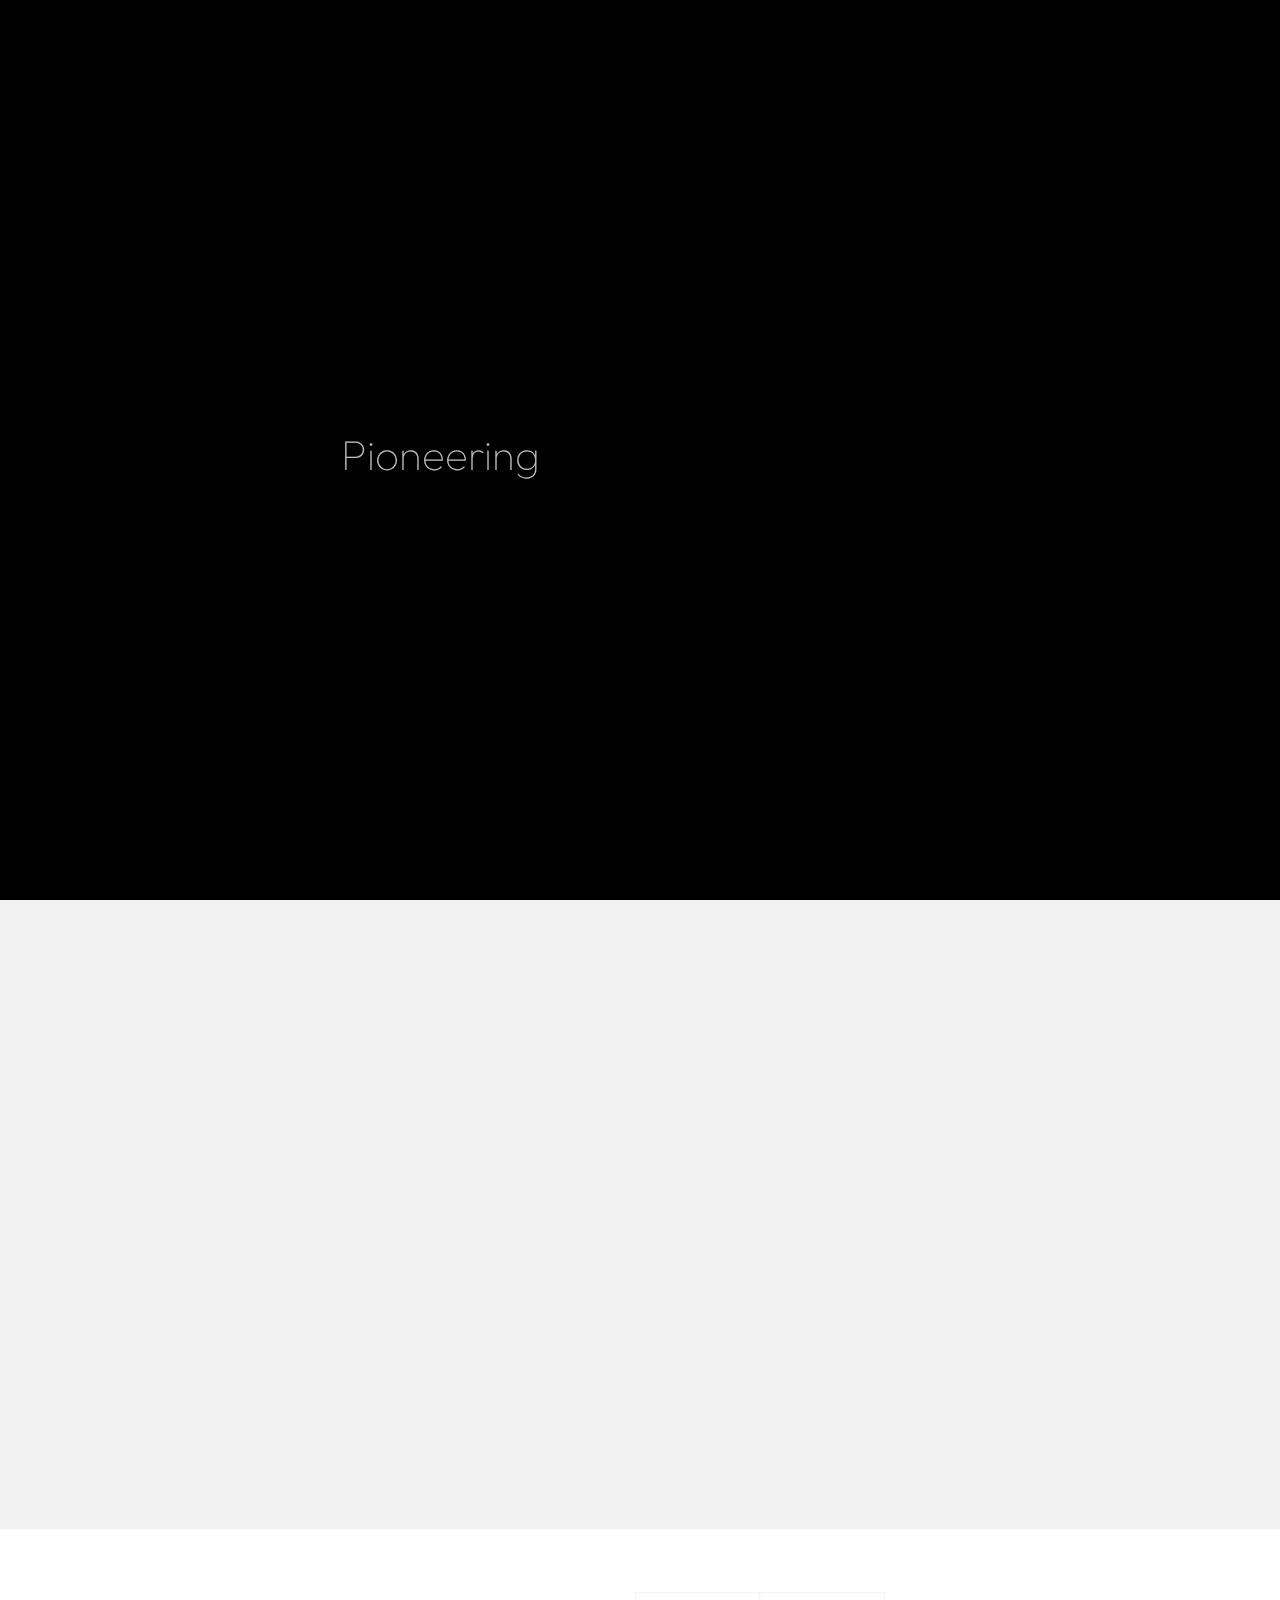
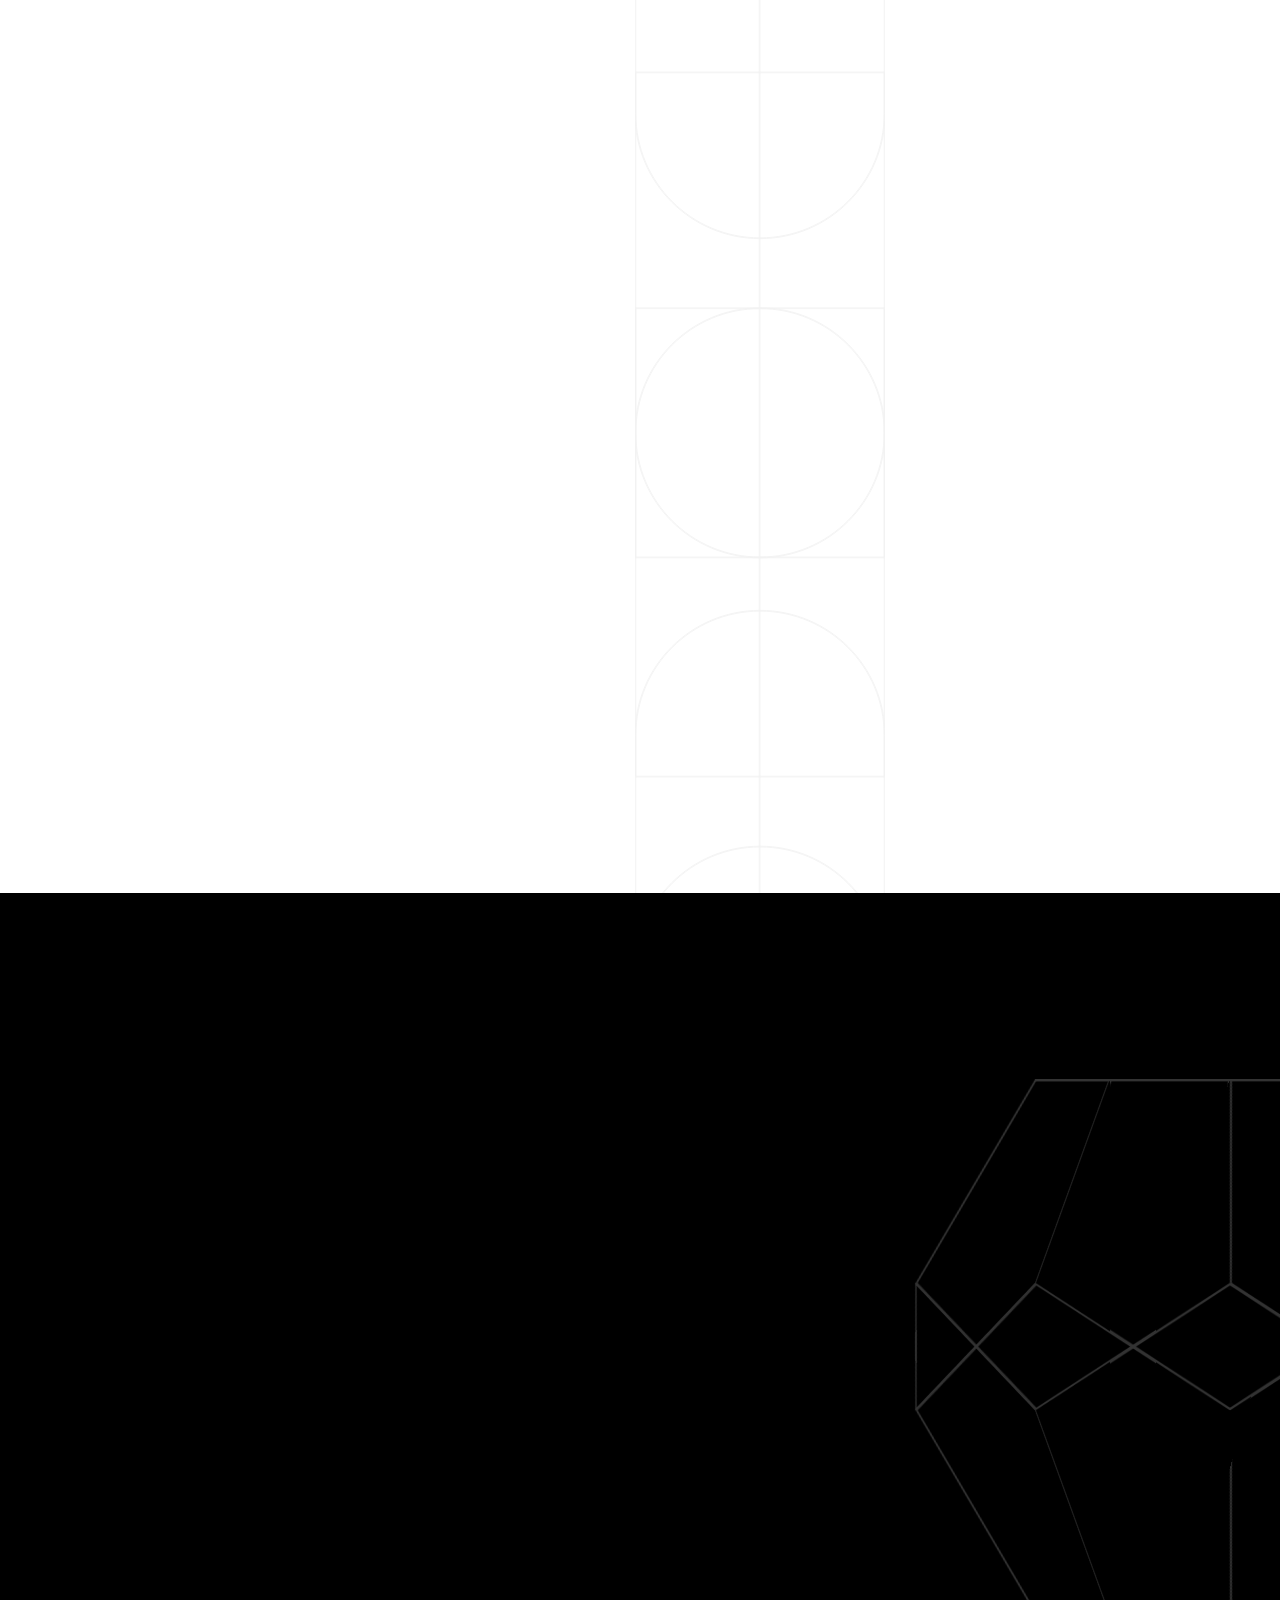
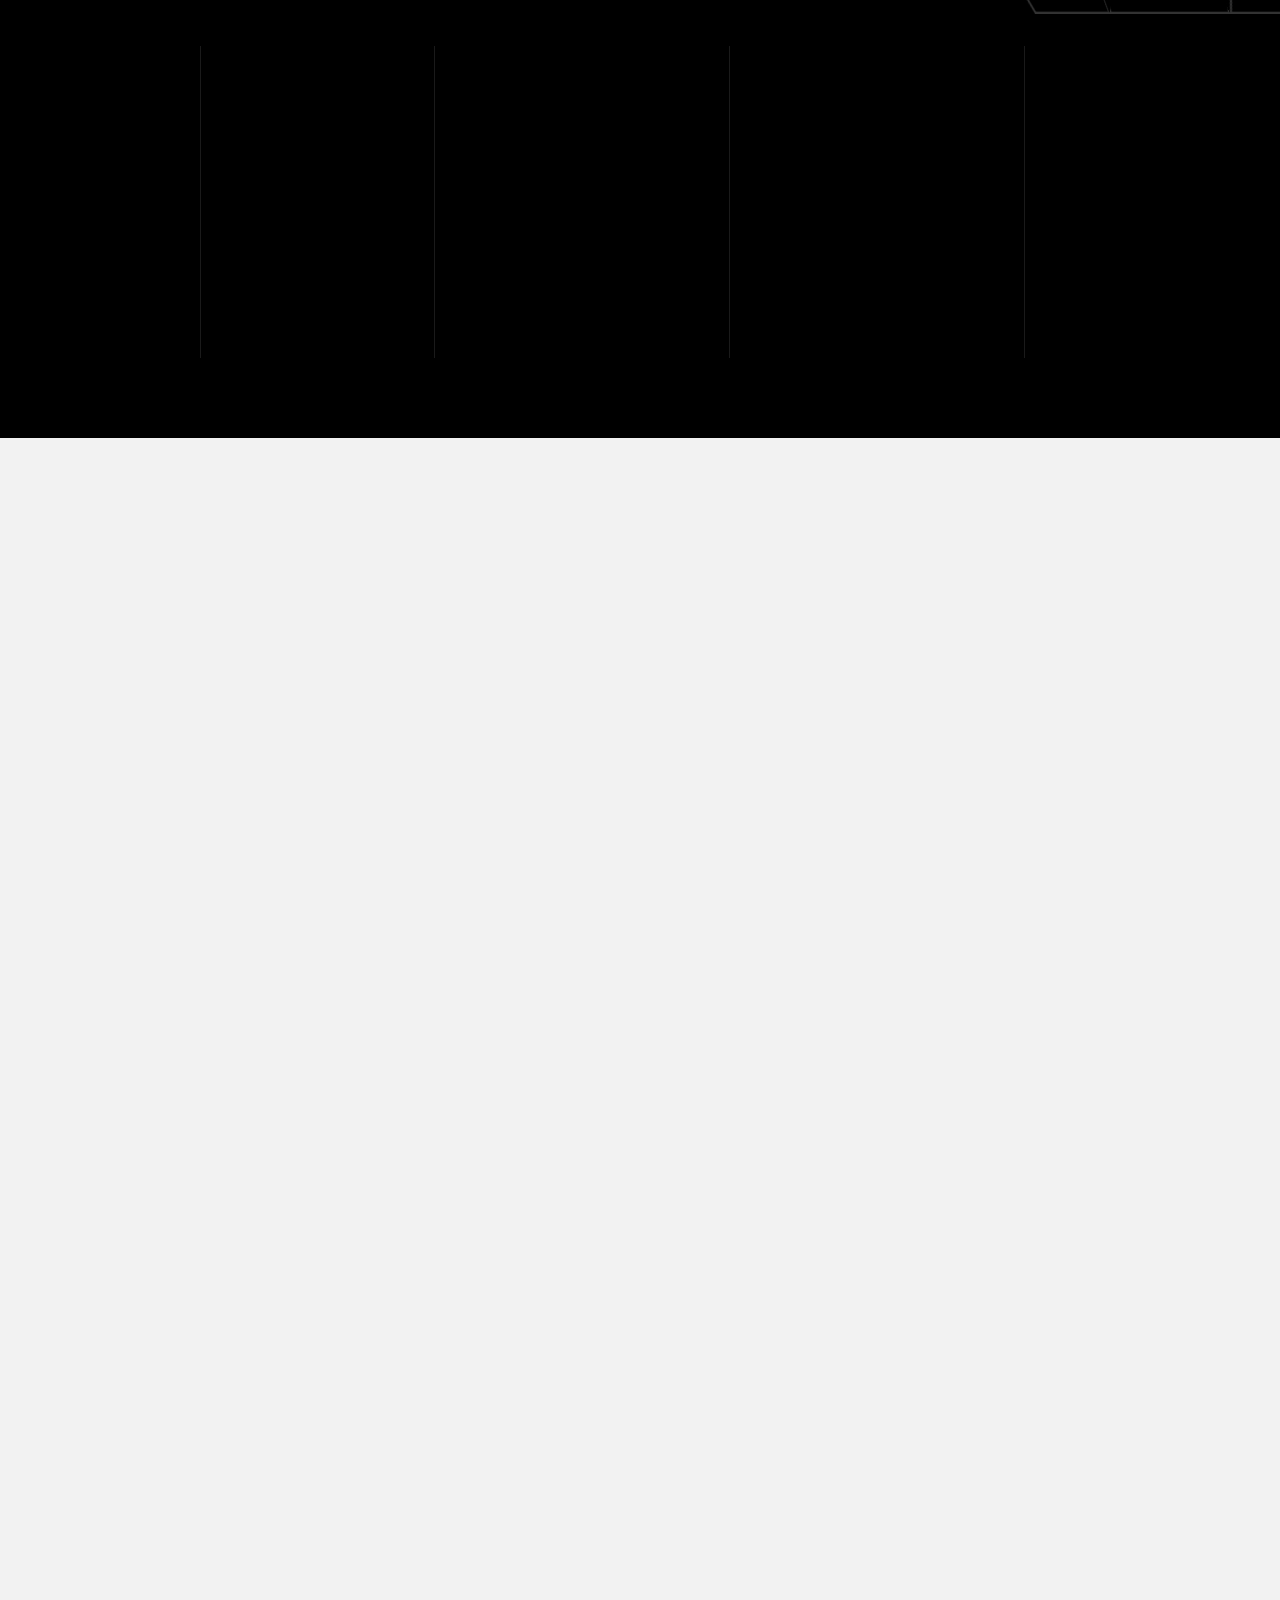
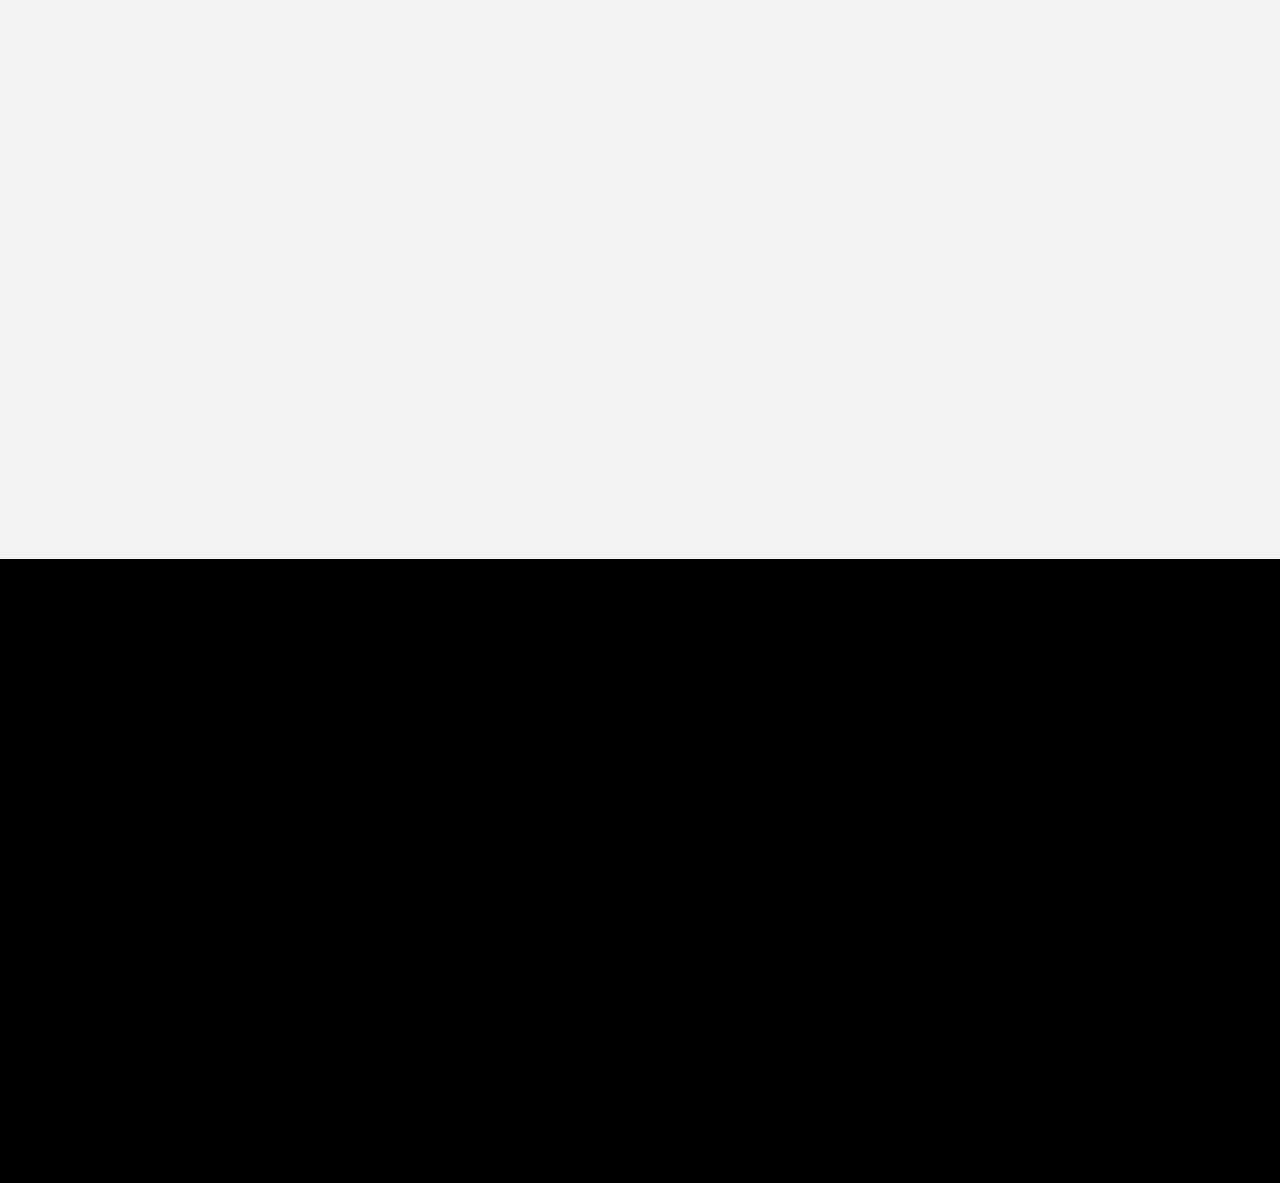
==== Raina-portfolio/index.html @ b8d80df7 "first" ====
<!DOCTYPE html>
<html lang="zxx">

<head>

    <meta charset="UTF-8">
    <meta name="viewport" content="width=device-width, initial-scale=1.0">
    <meta http-equiv="X-UA-Compatible" content="ie=edge">

    <!-- bootstrap grid css -->
    <link rel="stylesheet" href="css/plugins/bootstrap-grid.css">
    <!-- font awesome css -->
    <link rel="stylesheet" href="https://cdnjs.cloudflare.com/ajax/libs/font-awesome/6.5.1/css/all.min.css" integrity="sha512-DTOQO9RWCH3ppGqcWaEA1BIZOC6xxalwEsw9c2QQeAIftl+Vegovlnee1c9QX4TctnWMn13TZye+giMm8e2LwA==" crossorigin="anonymous" referrerpolicy="no-referrer" />
    <!-- swiper css -->
    <link rel="stylesheet" href="css/plugins/swiper.min.css">
    <!-- fancybox css -->
    <link rel="stylesheet" href="css/plugins/fancybox.min.css">
    <!-- ashley scss -->
    <link rel="stylesheet" href="css/style.css">
    <!-- page name -->
    <title>Raina D'Souza</title>

</head>

<body>

    <!-- wrapper -->
    <div class="mil-wrapper" id="top">

        <!-- cursor -->
        <!-- <div class="mil-ball">
            <span class="mil-icon-1">
                <svg viewBox="0 0 128 128">
                    <path d="M106.1,41.9c-1.2-1.2-3.1-1.2-4.2,0c-1.2,1.2-1.2,3.1,0,4.2L116.8,61H11.2l14.9-14.9c1.2-1.2,1.2-3.1,0-4.2	c-1.2-1.2-3.1-1.2-4.2,0l-20,20c-1.2,1.2-1.2,3.1,0,4.2l20,20c0.6,0.6,1.4,0.9,2.1,0.9s1.5-0.3,2.1-0.9c1.2-1.2,1.2-3.1,0-4.2	L11.2,67h105.5l-14.9,14.9c-1.2,1.2-1.2,3.1,0,4.2c0.6,0.6,1.4,0.9,2.1,0.9s1.5-0.3,2.1-0.9l20-20c1.2-1.2,1.2-3.1,0-4.2L106.1,41.9	z" />
                </svg>
            </span>
            <div class="mil-more-text">More</div>
            <div class="mil-choose-text">Сhoose</div>
        </div> -->
        <!-- cursor end -->

        <!-- preloader -->
        <div class="mil-preloader">
            <div class="mil-preloader-animation">
                <div class="mil-pos-abs mil-animation-1">
                    <p class="mil-h3 mil-muted mil-thin">Pioneering</p>
                    <p class="mil-h3 mil-muted">Creative</p>
                    <p class="mil-h3 mil-muted mil-thin">Excellence</p>
                </div>
                <div class="mil-pos-abs mil-animation-2">
                    <div class="mil-reveal-frame">
                        <p class="mil-reveal-box"></p>
                        <p class="mil-h3 mil-muted mil-thin">Raina D'Souza.</p>
                    </div>
                </div>
            </div>
        </div>
        <!-- preloader end -->

        <!-- scrollbar progress -->
        <div class="mil-progress-track">
            <div class="mil-progress"></div>
        </div>
        <!-- scrollbar progress end -->

        <!-- menu -->
        <div class="mil-menu-frame">
            <!-- frame clone -->
            <div class="mil-frame-top">
                <!-- <a href="#" class="mil-logo">RD.</a>
                <div class="mil-menu-btn">
                    <span></span>
                </div>
            </div> -->
            <!-- frame clone end -->
            <div class="container">
                <div class="mil-menu-content">
                    <div class="row">
                        <div class="col-xl-5">

                            

                        </div>
                        <div class="col-xl-7">

                            <div class="mil-menu-right-frame">
                                <div class="mil-animation-in">
                                    <div class="mil-animation-frame">
                                        <div class="mil-animation mil-position-1 mil-scale" data-value-1="2" data-value-2="2"></div>
                                    </div>
                                </div>
                                <nav class="mil-main-menu" id="swupMenu">
                                    <ul>
                                        <li class="mil-has-children">
                                            <a href="index.html">Homepage</a>
                                            <!-- <ul>
                                                <li><a href="/">Landing page</a></li>
                                                <li><a href="home-2.html">Personal</a></li>
                                                <li><a href="#">Portfolio slider</a></li>
                                            </ul> -->
                                        </li>
                                        <li class="mil-has-children">
                                            <a href="contact.html">Contact</a>
                                        </li>
                                        <li class="mil-has-children">
                                            <a href="portfolio-1.html">Corporate</a>
                                            
                                        </li>
                                        <li class="mil-has-children">
                                            <a href="portfolio-2.html">Celebrations</a>
                                            
                                        </li>
                                      
                                      
                                    </ul>
                                </nav>
                                <!-- <div class="mil-menu-right">
                                    <div class="row">
                                        <div class="col-lg-8 mil-mb-60">

                                            <h6 class="mil-muted mil-mb-30">Projects</h6>

                                            <ul class="mil-menu-list">
                                                <li><a href="#" class="mil-light-soft">Interior design studio</a></li>
                                                <li><a href="#" class="mil-light-soft">Home Security Camera</a></li>
                                                <li><a href="#" class="mil-light-soft">Kemia Honest Skincare</a></li>
                                                <li><a href="#" class="mil-light-soft">Cascade of Lava</a></li>
                                                <li><a href="#" class="mil-light-soft">Air Pro by Molekule</a></li>
                                                <li><a href="#" class="mil-light-soft">Tony's Chocolonely</a></li>
                                            </ul>

                                        </div>
                                        <div class="col-lg-4 mil-mb-60">

                                            <h6 class="mil-muted mil-mb-30">Useful links</h6>

                                            <ul class="mil-menu-list">
                                                <li><a href="#" class="mil-light-soft">Privacy Policy</a></li>
                                                <li><a href="#" class="mil-light-soft">Terms and conditions</a></li>
                                                <li><a href="#" class="mil-light-soft">Cookie Policy</a></li>
                                                <li><a href="#" class="mil-light-soft">Careers</a></li>
                                            </ul>

                                        </div>
                                    </div> -->
                                    <div class="mil-divider mil-mb-60"></div>
                                    <div class="row justify-content-between">

                                        <!-- <div class="col-lg-4 mil-mb-60">

                                            <h6 class="mil-muted mil-mb-30">Canada</h6>

                                            <p class="mil-light-soft mil-up">71 South Los Carneros Road, California <span class="mil-no-wrap">+51 174 705 812</span></p>

                                        </div>
                                        <div class="col-lg-4 mil-mb-60">

                                            <h6 class="mil-muted mil-mb-30">Germany</h6>

                                            <p class="mil-light-soft">Leehove 40, 2678 MC De Lier, Netherlands <span class="mil-no-wrap">+31 174 705 811</span></p>

                                        </div> -->
                                    </div>
                                </div>
                            </div>

                        </div>
                    </div>
                </div>
            </div>
        </div>
        <!-- menu -->

        <!-- curtain -->
        <div class="mil-curtain"></div>
        <!-- curtain end -->

        <!-- frame -->
        <div class="mil-frame">
            <div class="mil-frame-top">
                <a href="/" class="mil-logo">RD.</a>
                <div class="mil-menu-btn">
                    <span></span>
                </div>
            </div>
            <div class="mil-frame-bottom">
                <div class="mil-current-page"></div>
                <div class="mil-back-to-top">
                    <a href="#top" class="mil-link mil-dark mil-arrow-place">
                        <span>Back to top</span>
                    </a>
                </div>
            </div>
        </div>
        <!-- frame end -->

        <!-- content -->
        <div class="mil-content">
            <div id="swupMain" class="mil-main-transition">

                <!-- banner -->
                <section class="mil-banner-personal">

                    <div class="mil-animation-frame">
                        <div class="mil-animation mil-position-4 mil-dark mil-scale" data-value-1="7" data-value-2="1.4" style="right: 25%"></div>
                    </div>

                    <div class="container">
                        <div class="mil-banner-content mil-up">

                            <div class="row align-items-center">
                                <div class="col-lg-6">
                                    <div class="mil-personal-text">
                                        <p class="mil-mb-60">Hello! My name is</p>
                                        <h1 class="mil-mb-60">Raina<br>D'Souza</h1>
                                        <div class="row justify-content-center">
                                            <div class="col-lg-8">

                                                <span class="mil-suptitle mil-suptitle-dark mil-mb-60">Lights, Camera, Connection: <br>Unveiling Stories with Style.</span>  

                                            </div>
                                        </div>
                                    </div>
                                </div>
                                <div class="col-lg-6">
                                    <div class="mil-portrait-frame">
                                        <img src="image/main.jpeg" alt="Portrait">
                                    </div>
                                </div>
                            </div>

                            <div class="mil-banner-panel">
                                <h4>Follow Me on Social Media</h4>
                                <!-- <a href="#" class="mil-button mil-arrow-place"> -->
                                         
                                </a>
                                <div class="mil-right">
                                    <div class="mil-social-frame">
                                        <ul class="mil-social-icons mil-dark">
                                            <li><a href="#" target="_blank" class="social-icon"><i class="fa-brands fa-whatsapp"></i></a></li>
                                            <li><a href="#" target="_blank" class="social-icon"><i class="fa-brands fa-instagram"></i></i></a></li>
                                            <li><a href="#" target="_blank" class="social-icon"><i class="fa-brands fa-threads"></i></i></a></li>
                                            <li><a href="#" target="_blank" class="social-icon"><i class="fa-brands fa-facebook"></i></i></a></li>
                                        </ul>
                                    </div>
                                   
                                </div>


                            </div>

                        </div>
                    </div>

                </section>
                <!-- banner end -->

                <!-- popular -->
                <section class="mil-soft-bg" id="blog">
                    <div class="container mil-p-120-60">
                        <!-- <div class="row align-items-center mil-mb-30">
                            <div class="col-lg-6 mil-mb-30">
                                <h3 class="mil-up">Popular Publications:</h3>
                            </div>
                            <div class="col-lg-6 mil-mb-30">
                                <div class="mil-adaptive-right mil-up">
                                    <a href="blog-inner.html" class="mil-link mil-dark mil-arrow-place">
                                        <span>View all</span>
                                    </a>
                                </div>
                            </div>
                        </div> -->
                        <div class="row">
                            <div class="col-lg-6">

                                <a href="portfolio-1.html" class="mil-blog-card mil-mb-60">
                                   
                                    <div class="mil-post-descr">
                                        <h4 class="mil-up mil-mb-30">Corporate Events</h4>
                                     </div>
                                    <div class="mil-cover-frame mil-up">
                                        <img src="image/cover 1.jpg" alt="cover">
                                    </div>
                                </a>

                            </div>
                            <div class="col-lg-6">

                                <a href="portfolio-2.html" class="mil-blog-card mil-mb-60">

                                    <div class="mil-post-descr">
                                        <h4 class="mil-up mil-mb-30">Celebrations</h4>
                                    </div>
                                    <div class="mil-cover-frame mil-up">
                                        <img src="image/cover2.jpg" alt="cover">
                                    </div>
                                </a>

                            </div>
                        </div>
                    </div>
                </section>
                <!-- popular end -->
                <!-- about -->
                <section id="about">
                    <div class="container mil-p-120-30">
                        <div class="row justify-content-between align-items-center">  
                            <div class="col-lg-6 col-xl-5">

                                <div class="mil-mb-90">
                                    <h3 class="mil-up mil-mb-60">Infusing events<br>with infectious energy,<span class="mil-thin">The Talent Powerhouse</span></h3>
                                    <p class="mil-up mil-mb-30">Being an MC demands a unique set of skills—quick thinking, acute audience observation, and seamless multitasking. Raina Dsouza effortlessly embodies these qualities, making the challenging role look second nature. Her proficiency goes beyond expectations, captivating both audiences and organizers. Raina's ability to adapt on the spot and maintain a keen connection with the crowd distinguishes her as a maestro in the art of hosting.</p>

                                    <p class="mil-up mil-mb-60">In the realm of event hosting, Raina Dsouza stands out for her unparalleled expertise. Her effortless execution belies the intricacies of the role, emphasizing not just scripted delivery but also an intuitive understanding of audience dynamics. Raina's natural engagement, adaptability, and genuine passion elevate every event, showcasing her as a seasoned professional committed to transforming occasions into unforgettable experiences.</p>
                                    <!-- <div class="mil-about-quote">
                                        <div class="mil-avatar mil-up">
                                            <img src="img/faces/customers/2.jpg" alt="Founder">
                                        </div>
                                        <h6 class="mil-quote mil-up">Passionately Creating <span class="mil-thin">Design Wonders:</span> Unleashing <span class="mil-thin">Boundless Creativity</span></h6>
                                    </div> -->
                                </div>

                            </div>
                            <div class="col-lg-5">

                                <div class="mil-about-photo mil-mb-90">
                                    <div class="mil-lines-place"></div>
                                    <div class="mil-up mil-img-frame" style="padding-bottom: 160%;">
                                        <img src="image/main22.jpeg" alt="img" class="mil-scale" data-value-1="1" data-value-2="1.2">
                                    </div>
                                </div>

                            </div>
                        </div>
                    </div>
                </section>
                <!-- about end -->

                <!-- services -->
                <section class="mil-dark-bg">
                    <div class="mi-invert-fix">
                        <div class="mil-animation-frame">
                            <div class="mil-animation mil-position-1 mil-scale" data-value-1="2.4" data-value-2="1.4" style="top: 300px; right: -100px"></div>
                            <div class="mil-animation mil-position-2 mil-scale" data-value-1="2" data-value-2="1" style="left: 150px"></div>
                        </div>
                        <div class="container mil-p-120-0">

                            <div class="mil-mb-120">
                                <div class="row"> 
 
                                    <div class="col-lg-10">

                                        <span class="mil-suptitle mil-light-soft mil-suptitle-right mil-up">Today's success stories exemplify<br> The strength and capabilities of women.</span>

                                    </div>
                                </div>

                                <div class="mil-complex-text justify-content-center mil-up mil-mb-15">
                                <!-- <div class="mil-complex-text justify-content-center mil-up mil-mb-15">    -->

                                    <!-- <span class="mil-text-image"><img src="img/photo/2.jpg" alt="team"></span> -->
                                    <h2 class="mil-h1 mil-muted mil-center">With One Decade</h2>

                                     
                                </div>
                                <div class="mil-complex-text justify-content-center mil-up">

                                    <h2 class="mil-h1 mil-muted mil-center"><span class="mil-thin"> of extensive experience...</span></h2>
                                    <!-- <a href="#" class="mil-services-button mil-button mil-arrow-place"><span>What we do</span></a> -->

                                </div>
                            </div>

                            <div class="row mil-services-grid m-0">
                                <div class="col-md-6 col-lg-3 mil-services-grid-item p-0">

                                    <a href="service.html" class="mil-service-card-sm mil-up">
                                        <h5 class="mil-muted mil-mb-30">Multilingual <br> Hosting</h5>
                                        <p class="mil-light-soft mil-mb-30">Proficient hosting in English, Kannada, Hindi, Konkani, and Tulu.</p>
                                        <!-- <div class="mil-button mil-icon-button-sm mil-arrow-place"></div> -->
                                    </a>

                                </div>
                                <div class="col-md-6 col-lg-3 mil-services-grid-item p-0">

                                    <a href="service.html" class="mil-service-card-sm mil-up">

                                        <h5 class="mil-muted mil-mb-30">Achievements<br></h5>
                                        <p class="mil-light-soft mil-mb-30"> Honored with the Kala Ratna award from Max Life Insurance and Axis Bank.</p>
                                        <!-- <div class="mil-button mil-icon-button-sm mil-arrow-place"></div> -->
                                    </a>

                                </div>
                                <div class="col-md-6 col-lg-3 mil-services-grid-item p-0">

                                    <a href="service.html" class="mil-service-card-sm mil-up">
                                        <h5 class="mil-muted mil-mb-30">Audience <br>Engagement</h5>
                                        <p class="mil-light-soft mil-mb-30"> From surprise elements each moment is crafted for an immersive experience.</p>
                                        <!-- <div class="mil-button mil-icon-button-sm mil-arrow-place"></div> -->
                                    </a>

                                </div>
                                <!-- <div class="col-md-6 col-lg-3 mil-services-grid-item p-0">

                                    <a href="service.html" class="mil-service-card-sm mil-up">
                                        <h5 class="mil-muted mil-mb-30">Creative Consulting <br>and Development</h5>
                                        <p class="mil-light-soft mil-mb-30">Our creative agency is a team of professionals focused on helping your brand grow.</p>
                                        <div class="mil-button mil-icon-button-sm mil-arrow-place"></div>
                                    </a>

                                </div> -->
                            </div>
                        </div>
                    </div>
                </section>
                <!-- services end -->
                   <!-- reviews -->
                   <section class="mil-soft-bg">
                    <div class="container mil-p-120-120">

                        <div class="row">
                            <div class="col-lg-10">

                                <!-- <span class="mil-suptitle mil-suptitle-right mil-suptitle-dark mil-up">Customer reviews are a valuable source <br>of information for both businesses and consumers.</span> -->

                            </div>
                        </div>

                        <h2 class="mil-center mil-up mil-mb-60">Honored<span class="mil-thin"> Kala Ratna award</span> From Max  <br> Life Insurance <span class="mil-thin">and Axis Bank.</span></h2>

                        <!-- <div class="mil-revi-pagination mil-up mil-mb-60"></div> -->

                        <div class="row mil-relative justify-content-center">
                            <div class="col-lg-8">

                            
                                <div class="mil-cover-frame mil-up">
                                    <img src="image/award.jpeg" alt="cover">
                                </div>

                            </div>
                        </div>

                    </div>
                </section>
                <!-- reviews end -->
                <!-- partners -->
                <div class="mil-soft-bg">
                    <div class="container mil-p-0-120">

                        <div class="swiper-container mil-infinite-show mil-up">
                            <div class="swiper-wrapper">
                                <div class="swiper-slide">
                                    <a href="#" class="mil-partner-frame" style="width: 60px;"><img src="img/partners/1.svg" alt="logo"></a>
                                </div>
                                <div class="swiper-slide">
                                    <a href="#" class="mil-partner-frame" style="width: 100px;"><img src="img/partners/2.svg" alt="logo"></a>
                                </div>
                                <div class="swiper-slide">
                                    <a href="#" class="mil-partner-frame" style="width: 60px;"><img src="img/partners/1.svg" alt="logo"></a>
                                </div>
                                <div class="swiper-slide">
                                    <a href="#" class="mil-partner-frame" style="width: 100px;"><img src="img/partners/2.svg" alt="logo"></a>
                                </div>
                            </div>
                        </div>

                    </div>
                </div>
                <!-- partners end -->
                <!-- footer -->
                 <!-- call to action -->
                 <section class="mil-soft-bg">
                    <div class="container mil-p-120-120">
                        <div class="row">
                            <div class="col-lg-10">

                                <!-- <span class="mil-suptitle mil-suptitle-right mil-suptitle-dark mil-up">Elevate your event with the hosting expertise  <br> and turn it into "it's happening" </span> -->

                            </div>
                        </div>
                        <div class="mil-center">
                            <h2 class="mil-up mil-mb-60">Ready to bring your <span class="mil-thin"> event ideas to</span> life? <br> Raina D'Souza is<span class="mil-thin"> here to make it happen</span></h2>
                            <div class="mil-up"><a href="contact.html" class="mil-button mil-arrow-place"><span>Contact Me</span></a></div>
                        </div>
                    </div>
                </section> 
                <!-- call to action end -->

                <footer class="mil-dark-bg">
                    <div class="mi-invert-fix">
                        <div class="container mil-p-120-60">
                            <div class="row justify-content-between">
                                <div class="col-md-4 col-lg-4 mil-mb-60">

                                    <div class="mil-muted mil-logo mil-up mil-mb-30">Raina D'Souza.</div>

                                    <!-- <p class="mil-light-soft mil-up mil-mb-30">Subscribe our newsletter:</p> -->

                                    <form class="mil-subscribe-form mil-up">
                                        <input type="text" placeholder="Enter our email">
                                        <button type="submit" class="mil-button mil-icon-button-sm mil-arrow-place"></button>
                                    </form>

                                </div>
                                <div class="col-md-7 col-lg-6">
                                    <div class="row justify-content-end">
                                        <div class="col-md-6 col-lg-7">

                                            <nav class="mil-footer-menu mil-mb-60">
                                                <ul>
                                                    <li class="mil-up mil-active">
                                                        <a href="/">Home</a>
                                                    </li>
                                                    <li class="mil-up">
                                                        <a href="portfolio-1.html">Corporate</a>
                                                    </li>
                                                    <li class="mil-up">
                                                        <a href="portfolio-2.html">Celebrations</a>
                                                    </li>
                                                    <li class="mil-up">
                                                        <a href="contact.html">Contact</a>
                                                    </li>
                                                    <!-- <li class="mil-up">
                                                        <a href="blog.html">Blog</a>
                                                    </li> -->
                                                </ul>
                                            </nav>

                                        </div>
                                        <!-- <div class="col-md-6 col-lg-5">

                                            <ul class="mil-menu-list mil-up mil-mb-60">
                                                <li><a href="#" class="mil-light-soft">Privacy Policy</a></li>
                                                <li><a href="#" class="mil-light-soft">Terms and conditions</a></li>
                                                <li><a href="#" class="mil-light-soft">Cookie Policy</a></li>
                                                <li><a href="#" class="mil-light-soft">Careers</a></li>
                                            </ul>

                                        </div> -->
                                    </div>
                                </div>
                            </div>

                            <div class="row justify-content-between flex-sm-row-reverse">
                                <div class="col-md-7 col-lg-6">

                                    <div class="row justify-content-between">

                                        <!-- <div class="col-md-6 col-lg-5 mil-mb-60">

                                            <h6 class="mil-muted mil-up mil-mb-30">Canada</h6>

                                            <p class="mil-light-soft mil-up">71 South Los Carneros Road, California <span class="mil-no-wrap">+51 174 705 812</span></p>

                                        </div>
                                        <div class="col-md-6 col-lg-5 mil-mb-60">

                                            <h6 class="mil-muted mil-up mil-mb-30">Germany</h6>

                                            <p class="mil-light-soft mil-up">Leehove 40, 2678 MC De Lier, Netherlands <span class="mil-no-wrap">+31 174 705 811</span></p>

                                        </div> -->
                                    </div>

                                </div>
                                <div class="col-md-4 col-lg-6 mil-mb-60">

                                    <div class="mil-vert-between">
                                        <div class="mil-mb-30">
                                            <ul class="mil-social-icons mil-up">
                                                <li><a href="#" target="_blank" class="social-icon"><i class="fa-brands fa-whatsapp"></i></a></li>
                                                <li><a href="#" target="_blank" class="social-icon"><i class="fa-brands fa-instagram"></i></i></a></li>
                                                <li><a href="#" target="_blank" class="social-icon"><i class="fa-brands fa-threads"></i></i></a></li>
                                                <li><a href="#" target="_blank" class="social-icon"><i class="fa-brands fa-facebook"></i></i></a></li>
                                            </ul>
                                        </div>
                                        <p class="mil-light-soft mil-up">© Copyright 2023 - Raina D'Souza. All Rights Reserved.</p>
                                    </div>

                                </div>
                            </div>
                        </div>
                    </div>
                </footer>
                <!-- footer end -->

                <!-- hidden elements -->
                <div class="mil-hidden-elements">
                    <div class="mil-dodecahedron">
                        <div class="mil-pentagon">
                            <div></div>
                            <div></div>
                            <div></div>
                            <div></div>
                            <div></div>
                        </div>
                        <div class="mil-pentagon">
                            <div></div>
                            <div></div>
                            <div></div>
                            <div></div>
                            <div></div>
                        </div>
                        <div class="mil-pentagon">
                            <div></div>
                            <div></div>
                            <div></div>
                            <div></div>
                            <div></div>
                        </div>
                        <div class="mil-pentagon">
                            <div></div>
                            <div></div>
                            <div></div>
                            <div></div>
                            <div></div>
                        </div>
                        <div class="mil-pentagon">
                            <div></div>
                            <div></div>
                            <div></div>
                            <div></div>
                            <div></div>
                        </div>
                        <div class="mil-pentagon">
                            <div></div>
                            <div></div>
                            <div></div>
                            <div></div>
                            <div></div>
                        </div>
                        <div class="mil-pentagon">
                            <div></div>
                            <div></div>
                            <div></div>
                            <div></div>
                            <div></div>
                        </div>
                        <div class="mil-pentagon">
                            <div></div>
                            <div></div>
                            <div></div>
                            <div></div>
                            <div></div>
                        </div>
                        <div class="mil-pentagon">
                            <div></div>
                            <div></div>
                            <div></div>
                            <div></div>
                            <div></div>
                        </div>
                        <div class="mil-pentagon">
                            <div></div>
                            <div></div>
                            <div></div>
                            <div></div>
                            <div></div>
                        </div>
                        <div class="mil-pentagon">
                            <div></div>
                            <div></div>
                            <div></div>
                            <div></div>
                            <div></div>
                        </div>
                        <div class="mil-pentagon">
                            <div></div>
                            <div></div>
                            <div></div>
                            <div></div>
                            <div></div>
                        </div>
                    </div>

                    <svg xmlns="http://www.w3.org/2000/svg" viewBox="0 0 24 24" class="mil-arrow">
                        <path d="M 14 5.3417969 C 13.744125 5.3417969 13.487969 5.4412187 13.292969 5.6367188 L 13.207031 5.7226562 C 12.816031 6.1136563 12.816031 6.7467188 13.207031 7.1367188 L 17.070312 11 L 4 11 C 3.448 11 3 11.448 3 12 C 3 12.552 3.448 13 4 13 L 17.070312 13 L 13.207031 16.863281 C 12.816031 17.254281 12.816031 17.887344 13.207031 18.277344 L 13.292969 18.363281 C 13.683969 18.754281 14.317031 18.754281 14.707031 18.363281 L 20.363281 12.707031 C 20.754281 12.316031 20.754281 11.682969 20.363281 11.292969 L 14.707031 5.6367188 C 14.511531 5.4412187 14.255875 5.3417969 14 5.3417969 z" />
                    </svg>

                    <svg width="250" viewBox="0 0 300 1404" fill="none" xmlns="http://www.w3.org/2000/svg" class="mil-lines">
                        <path fill-rule="evenodd" clip-rule="evenodd" d="M1 892L1 941H299V892C299 809.71 232.29 743 150 743C67.7096 743 1 809.71 1 892ZM0 942H300V892C300 809.157 232.843 742 150 742C67.1573 742 0 809.157 0 892L0 942Z" class="mil-move" />
                        <path fill-rule="evenodd" clip-rule="evenodd" d="M299 146V97L1 97V146C1 228.29 67.7096 295 150 295C232.29 295 299 228.29 299 146ZM300 96L0 96V146C0 228.843 67.1573 296 150 296C232.843 296 300 228.843 300 146V96Z" class="mil-move" />
                        <path fill-rule="evenodd" clip-rule="evenodd" d="M299 1H1V1403H299V1ZM0 0V1404H300V0H0Z" />
                        <path fill-rule="evenodd" clip-rule="evenodd" d="M150 -4.37115e-08L150 1404L149 1404L149 0L150 -4.37115e-08Z" />
                        <path fill-rule="evenodd" clip-rule="evenodd" d="M150 1324C232.29 1324 299 1257.29 299 1175C299 1092.71 232.29 1026 150 1026C67.7096 1026 1 1092.71 1 1175C1 1257.29 67.7096 1324 150 1324ZM150 1325C232.843 1325 300 1257.84 300 1175C300 1092.16 232.843 1025 150 1025C67.1573 1025 0 1092.16 0 1175C0 1257.84 67.1573 1325 150 1325Z" class="mil-move" />
                        <path fill-rule="evenodd" clip-rule="evenodd" d="M300 1175H0V1174H300V1175Z" class="mil-move" />
                        <path fill-rule="evenodd" clip-rule="evenodd" d="M150 678C232.29 678 299 611.29 299 529C299 446.71 232.29 380 150 380C67.7096 380 1 446.71 1 529C1 611.29 67.7096 678 150 678ZM150 679C232.843 679 300 611.843 300 529C300 446.157 232.843 379 150 379C67.1573 379 0 446.157 0 529C0 611.843 67.1573 679 150 679Z" class="mil-move" />
                        <path fill-rule="evenodd" clip-rule="evenodd" d="M299 380H1V678H299V380ZM0 379V679H300V379H0Z" class="mil-move" />
                    </svg>
                </div>
                <!-- hidden elements end -->

            </div>
        </div>
        <!-- content -->
    </div>
    <!-- wrapper end -->

    <!-- jQuery js -->
    <script src="js/plugins/jquery.min.js"></script>
    <!-- swup js -->
    <script src="js/plugins/swup.min.js"></script>
    <!-- swiper js -->
    <script src="js/plugins/swiper.min.js"></script>
    <!-- fancybox js -->
    <script src="js/plugins/fancybox.min.js"></script>
    <!-- gsap js -->
    <script src="js/plugins/gsap.min.js"></script>
    <!-- scroll smoother -->
    <script src="js/plugins/smooth-scroll.js"></script>
    <!-- scroll trigger js -->
    <script src="js/plugins/ScrollTrigger.min.js"></script>
    <!-- scroll to js -->
    <script src="js/plugins/ScrollTo.min.js"></script>
    <!-- ashley js -->
    <script src="js/main.js"></script>

</body>

</html>
---- Raina-portfolio/css/style.css ----
/* -------------------------------------------

Name: 		Ruizarch
Version:    1.0
Developer:	Nazar Miller (millerDigitalDesign)
Portfolio:  https://themeforest.net/user/millerdigitaldesign/portfolio?ref=MillerDigitalDesign

p.s. I am available for Freelance hire (UI design, web development). email: miller.themes@gmail.com

------------------------------------------- */
/*--------------------------------------------

1. common
    - main
    - typography
    - link
    - button
    - form
    - breadcrumbs
    - backgrounds
    - spaces
2. components
    - preloader
    - cursor
    - hidden elements
    - scrollbar
    - frame
    - menu button
    - menu 
    - banner
    - circle text
    - lines
    - dodecahedron
    - about
    - partners
    - services
    - team
    - social icons
    - revievs
    - blog
    - footer
    - portfolio
    - map
    - accordion
    - price
    - 404
    - images
    - page transitions


--------------------------------------------*/
@import url("https://fonts.googleapis.com/css2?family=Outfit:wght@100;200;300;400;500;600;700;800;900&display=swap");
@import url(https://cdnjs.cloudflare.com/ajax/libs/font-awesome/5.15.0/css/all.min.css);
/* -------------------------------------------

main

------------------------------------------- */
*,
*:before,
*:after {
  -webkit-box-sizing: border-box;
          box-sizing: border-box;
  padding: 0;
  margin: 0;
}

html,
body {
  padding: 0;
  margin: 0;
  font-family: "Outfit", sans-serif;
  font-size: 16px;
  font-weight: 300;
  color: rgba(0, 0, 0, 0.5);
  line-height: 150%;
  -ms-scroll-chaining: none;
      overscroll-behavior: none;
}
@media screen and (max-width: 768px) {
  html,
body {
    font-size: 15px;
  }
}

*::-moz-selection {
  color: inherit;
  background-color: transparent;
}

*::selection {
  color: inherit;
  background-color: transparent;
}

.mil-wrapper {
  position: relative;
  overflow: hidden;
  max-width: 100%;
}

.container {
  pointer-events: all;
}

.mil-relative {
  position: relative;
}

.mil-o-hidden {
  overflow: hidden;
}

.mil-flex {
  display: -webkit-box;
  display: -ms-flexbox;
  display: flex;
}

.mil-vert-between {
  display: -webkit-box;
  display: -ms-flexbox;
  display: flex;
  -webkit-box-orient: vertical;
  -webkit-box-direction: normal;
      -ms-flex-direction: column;
          flex-direction: column;
  -webkit-box-pack: justify;
      -ms-flex-pack: justify;
          justify-content: space-between;
  height: 100%;
}

@media screen and (max-width: 992px) {
  .mil-mobile-hidden {
    display: none;
  }
}

section {
  position: relative;
  overflow: hidden;
}

/* -------------------------------------------

typography

------------------------------------------- */
h1,
.mil-h1,
h2,
.mil-h12,
h3,
.mil-h3,
h4,
.mil-h4,
h5,
.mil-h5,
h6,
.mil-h6 {
  font-family: "Outfit", sans-serif;
  color: rgb(0, 0, 0);
  font-weight: 500;
  line-height: 120%;
}
@media screen and (max-width: 768px) {
  h1 br,
.mil-h1 br,
h2 br,
.mil-h12 br,
h3 br,
.mil-h3 br,
h4 br,
.mil-h4 br,
h5 br,
.mil-h5 br,
h6 br,
.mil-h6 br {
    display: none;
  }
}

h1,
.mil-h1 {
  font-size: 86px;
}
@media screen and (max-width: 1400px) {
  h1,
.mil-h1 {
    font-size: 86px;
  }
}
@media screen and (max-width: 1200px) {
  h1,
.mil-h1 {
    font-size: 72px;
  }
}
@media screen and (max-width: 992px) {
  h1,
.mil-h1 {
    font-size: 58px;
  }
}
@media screen and (max-width: 768px) {
  h1,
.mil-h1 {
    font-size: 34px;
  }
}

h2,
.mil-h2 {
  font-size: 68px;
  line-height: 120%;
}
@media screen and (max-width: 1200px) {
  h2,
.mil-h2 {
    font-size: 56px;
  }
}
@media screen and (max-width: 992px) {
  h2,
.mil-h2 {
    font-size: 44px;
  }
}
@media screen and (max-width: 768px) {
  h2,
.mil-h2 {
    font-size: 36px;
  }
}

h3,
.mil-h3 {
  font-size: 42px;
}
@media screen and (max-width: 1200px) {
  h3,
.mil-h3 {
    font-size: 39px;
  }
}
@media screen and (max-width: 992px) {
  h3,
.mil-h3 {
    font-size: 36px;
  }
}
@media screen and (max-width: 768px) {
  h3,
.mil-h3 {
    font-size: 30px;
  }
}

h4,
.mil-h4 {
  font-size: 28px;
}
@media screen and (max-width: 1200px) {
  h4,
.mil-h4 {
    font-size: 26px;
  }
}
@media screen and (max-width: 992px) {
  h4,
.mil-h4 {
    font-size: 24px;
  }
}
@media screen and (max-width: 768px) {
  h4,
.mil-h4 {
    font-size: 22px;
  }
}

h5,
.mil-h5 {
  font-size: 20px;
  line-height: 150%;
}
@media screen and (max-width: 768px) {
  h5,
.mil-h5 {
    font-size: 18px;
  }
}

h6,
.mil-h6 {
  font-size: 18px;
  line-height: 150%;
}
@media screen and (max-width: 1200px) {
  h6,
.mil-h6 {
    font-size: 17px;
  }
}
@media screen and (max-width: 992px) {
  h6,
.mil-h6 {
    font-size: 16px;
  }
}
@media screen and (max-width: 768px) {
  h6,
.mil-h6 {
    font-size: 21px;
  }
}

.mil-no-wrap {
  white-space: nowrap;
}

blockquote {
  padding: 60px;
  background-color: rgba(0, 0, 0, 0.05);
  font-size: 18px;
  color: rgb(0, 0, 0);
  font-style: italic;
  border-left: solid 4px rgb(255, 152, 0);
}
@media screen and (max-width: 768px) {
  blockquote {
    padding: 30px;
    font-size: 16px;
  }
}

.mil-text-sm {
  font-size: 15px;
}

.mil-text-lg {
  font-size: 18px;
  line-height: 170%;
}

.mil-text-xl {
  font-size: 22px;
  line-height: 180%;
}
@media screen and (max-width: 768px) {
  .mil-text-xl {
    font-size: 20px;
  }
}

.mil-upper {
  text-transform: uppercase;
  font-size: 12px;
  font-weight: 500;
  letter-spacing: 2px;
}

.mil-bold {
  font-weight: 500;
}

.mil-thin {
  font-weight: 100;
}

a {
  color: inherit;
  text-decoration: none;
}

.mil-complex-title {
  line-height: normal;
}

.mil-accent {
  color: rgb(255, 152, 0);
}

.mil-light {
  color: rgb(255, 255, 255) !important;
}
.mil-light a {
  color: rgb(255, 255, 255) !important;
}

.mil-muted {
  color: rgba(255, 255, 255, 0.9);
}

.mil-dark {
  color: rgb(0, 0, 0);
}

.mil-light-soft {
  color: rgba(255, 255, 255, 0.4);
}

.mil-dark-soft {
  color: rgba(0, 0, 0, 0.5);
}

.mil-marker {
  background-color: rgb(255, 152, 0);
  padding: 0 5px;
}

.mil-center {
  text-align: center;
}

.mil-left {
  text-align: left;
}

.mil-right {
  text-align: right;
}

@media screen and (max-width: 576px) {
  .mil-sm-center {
    text-align: center;
  }
}

.mil-suptitle {
  position: relative;
  display: block;
  margin-bottom: 60px;
}
.mil-suptitle:before {
  content: "";
  position: absolute;
  right: calc(100% + 30px);
  top: 10px;
  width: 600px;
  height: 1px;
  background-color: rgb(255, 255, 255);
  opacity: 0.2;
}
.mil-suptitle.mil-suptitle-right {
  text-align: right;
}
.mil-suptitle.mil-suptitle-right:before {
  left: calc(100% + 30px);
}
@media screen and (max-width: 768px) {
  .mil-suptitle.mil-suptitle-right {
    text-align: center;
  }
  .mil-suptitle.mil-suptitle-right:before {
    display: none;
  }
}
.mil-suptitle.mil-suptitle-dark:before {
  background-color: rgb(0, 0, 0);
  opacity: 0.1;
}
@media screen and (max-width: 768px) {
  .mil-suptitle {
    margin-bottom: 60px;
  }
}

.mil-divider {
  width: 100%;
  height: 1px;
  background-color: rgba(255, 255, 255, 0.1);
}

.mil-img-frame {
  position: relative;
  overflow: hidden;
  width: 100%;
  padding-bottom: 140%;
}
.mil-img-frame img {
  position: absolute;
  top: 0;
  left: 0;
  width: 100%;
  height: 100%;
  -o-object-fit: cover;
     object-fit: cover;
  -o-object-position: center;
     object-position: center;
}

/* -------------------------------------------

link

------------------------------------------- */
.mil-link {
  cursor: pointer;
  display: -webkit-inline-box;
  display: -ms-inline-flexbox;
  display: inline-flex;
  -webkit-box-align: center;
      -ms-flex-align: center;
          align-items: center;
  font-weight: 500;
  text-transform: uppercase;
  letter-spacing: 2px;
  font-size: 12px;
}
.mil-link svg {
  margin-left: 15px;
  border-radius: 50%;
  width: 40px;
  height: 40px;
  padding: 10px;
  background-color: rgba(255, 255, 255, 0.1);
  -webkit-transition: 0.4s cubic-bezier(0, 0, 0.3642, 1);
  transition: 0.4s cubic-bezier(0, 0, 0.3642, 1);
}
.mil-link svg path {
  fill: rgb(255, 255, 255);
}
.mil-link.mil-accent svg {
  background-color: rgba(255, 255, 255, 0.1);
  -webkit-transition: 0.4s cubic-bezier(0, 0, 0.3642, 1);
  transition: 0.4s cubic-bezier(0, 0, 0.3642, 1);
}
.mil-link.mil-accent svg path {
  fill: rgb(255, 152, 0);
}
.mil-link.mil-dark svg {
  background-color: rgba(0, 0, 0, 0.1);
  -webkit-transition: 0.4s cubic-bezier(0, 0, 0.3642, 1);
  transition: 0.4s cubic-bezier(0, 0, 0.3642, 1);
}
.mil-link.mil-dark svg path {
  fill: rgb(0, 0, 0);
}
.mil-link:hover svg {
  -webkit-transform: scale(1.15);
          transform: scale(1.15);
}
.mil-link.mil-down-arrow svg {
  -webkit-transform: rotate(90deg);
          transform: rotate(90deg);
}
.mil-link.mil-down-arrow:hover svg {
  -webkit-transform: scale(1.15) rotate(90deg);
          transform: scale(1.15) rotate(90deg);
}
.mil-link.mil-icon-left {
  display: -webkit-box;
  display: -ms-flexbox;
  display: flex;
  -webkit-box-orient: horizontal;
  -webkit-box-direction: reverse;
      -ms-flex-direction: row-reverse;
          flex-direction: row-reverse;
}
.mil-link.mil-icon-left svg {
  margin-left: 0;
  margin-right: 15px;
  -webkit-transform: rotate(180deg);
          transform: rotate(180deg);
}
.mil-link.mil-icon-left:hover svg {
  -webkit-transform: scale(1.15) rotate(180deg);
          transform: scale(1.15) rotate(180deg);
}

/* -------------------------------------------

button

------------------------------------------- */
.mil-button {
  cursor: pointer;
  display: -webkit-inline-box;
  display: -ms-inline-flexbox;
  display: inline-flex;
  -webkit-box-align: center;
      -ms-flex-align: center;
          align-items: center;
  -webkit-box-pack: center;
      -ms-flex-pack: center;
          justify-content: center;
  border: none;
  letter-spacing: 2px;
  font-size: 20px;
  margin-right: 20px;
  /* background-color: rgb(255, 152, 0); */
  color: rgb(0, 0, 0);
  border-radius: 70px;
  padding: 0 15px 0 50px;
  height: 70px;
  text-transform: uppercase;
  font-weight: 500;
  -webkit-transition: 0.4s cubic-bezier(0, 0, 0.3642, 1);
  transition: 0.4s cubic-bezier(0, 0, 0.3642, 1);
}
.mil-button span {
  white-space: nowrap;
}
.mil-button svg {
  margin-left: 30px;
  border-radius: 50%;
  width: 40px;
  height: 40px;
  padding: 10px;
  background-color: rgb(0, 0, 0);
  -webkit-transition: 0.4s cubic-bezier(0, 0, 0.3642, 1);
  transition: 0.4s cubic-bezier(0, 0, 0.3642, 1);
}
.mil-button svg path {
  fill: rgb(255, 152, 0);
}
.mil-button.mil-icon-button {
  padding: 15px;
}
.mil-button.mil-icon-button svg {
  margin-left: 0;
}
.mil-button.mil-icon-button-sm {
  padding: 0;
  height: 40px;
}
.mil-button.mil-icon-button-sm svg {
  margin-left: 0;
  background-color: rgb(255, 152, 0);
}
.mil-button.mil-icon-button-sm svg path {
  fill: rgb(0, 0, 0);
}
.mil-button:hover {
  -webkit-transform: scale(1.015);
          transform: scale(1.015);
  -webkit-filter: brightness(110%);
          filter: brightness(110%);
}
.mil-button:hover svg {
  -webkit-transform: scale(1.15);
          transform: scale(1.15);
}
.mil-button.mil-arrow-down svg {
  -webkit-transform: rotate(90deg);
          transform: rotate(90deg);
}
.mil-button.mil-arrow-down:hover {
  -webkit-transform: scale(1.015);
          transform: scale(1.015);
  -webkit-filter: brightness(110%);
          filter: brightness(110%);
}
.mil-button.mil-arrow-down:hover svg {
  -webkit-transform: scale(1.15) rotate(90deg);
          transform: scale(1.15) rotate(90deg);
}
@media screen and (max-width: 992px) {
  .mil-button {
    height: 60px;
    padding: 0 10px 0 40px;
  }
  .mil-button svg {
    margin-left: 25px;
  }
}

/* -------------------------------------------

form

------------------------------------------- */
input,
textarea {
  position: relative;
  height: 70px;
  padding: 0 30px;
  width: 100%;
  font-size: 12px;
  text-transform: uppercase;
  letter-spacing: 2px;
  font-weight: 500;
  font-family: "Outfit", sans-serif;
  color: rgb(0, 0, 0);
  border: none;
  border-bottom: solid 1px rgba(0, 0, 0, 0.2);
  margin-bottom: 30px;
}
input:focus,
textarea:focus {
  outline: inherit;
}
input::-webkit-input-placeholder, textarea::-webkit-input-placeholder {
  font-size: 12px;
  text-transform: uppercase;
  letter-spacing: 2px;
  font-weight: 500;
  color: rgba(0, 0, 0, 0.5);
}
input::-moz-placeholder, textarea::-moz-placeholder {
  font-size: 12px;
  text-transform: uppercase;
  letter-spacing: 2px;
  font-weight: 500;
  color: rgba(0, 0, 0, 0.5);
}
input:-ms-input-placeholder, textarea:-ms-input-placeholder {
  font-size: 12px;
  text-transform: uppercase;
  letter-spacing: 2px;
  font-weight: 500;
  color: rgba(0, 0, 0, 0.5);
}
input::-ms-input-placeholder, textarea::-ms-input-placeholder {
  font-size: 12px;
  text-transform: uppercase;
  letter-spacing: 2px;
  font-weight: 500;
  color: rgba(0, 0, 0, 0.5);
}
input::placeholder,
textarea::placeholder {
  font-size: 12px;
  text-transform: uppercase;
  letter-spacing: 2px;
  font-weight: 500;
  color: rgba(0, 0, 0, 0.5);
}

textarea {
  padding: 15px 30px;
  height: 300px;
}

/* -------------------------------------------

breadcrumbs

------------------------------------------- */
.mil-breadcrumbs {
  display: -webkit-inline-box;
  display: -ms-inline-flexbox;
  display: inline-flex;
  -webkit-box-align: center;
      -ms-flex-align: center;
          align-items: center;
  position: relative;
}
.mil-breadcrumbs:before {
  content: "";
  position: absolute;
  right: calc(100% + 30px);
  top: 10px;
  width: 100vw;
  height: 1px;
  background-color: rgba(0, 0, 0, 0.1);
}
.mil-breadcrumbs li {
  list-style-type: none;
}
.mil-breadcrumbs li:after {
  content: "/";
  margin: 0 15px;
  color: rgb(0, 0, 0);
}
.mil-breadcrumbs li a {
  color: rgb(0, 0, 0);
  text-transform: uppercase;
  letter-spacing: 2px;
  font-weight: 500;
  font-size: 12px;
  white-space: nowrap;
  -webkit-transition: 0.2s cubic-bezier(0, 0, 0.3642, 1);
  transition: 0.2s cubic-bezier(0, 0, 0.3642, 1);
}
.mil-breadcrumbs li a:hover {
  color: rgb(255, 152, 0);
}
.mil-breadcrumbs li:last-child {
  margin-right: 0;
  cursor: not-allowed;
}
.mil-breadcrumbs li:last-child a {
  opacity: 0.4;
  pointer-events: none;
}
.mil-breadcrumbs li:last-child:after {
  display: none;
}
.mil-breadcrumbs.mil-light:before {
  background-color: rgba(255, 255, 255, 0.1);
}
.mil-breadcrumbs.mil-light li:after {
  color: rgba(255, 255, 255, 0.9);
}
.mil-breadcrumbs.mil-light li a:hover {
  color: rgb(255, 152, 0) !important;
}
.mil-breadcrumbs.mil-center {
  -webkit-box-pack: center;
      -ms-flex-pack: center;
          justify-content: center;
}

/* -------------------------------------------

backgrounds

------------------------------------------- */
.mil-dark-bg {
  position: relative;
}
.mil-dark-bg:before {
  content: "";
  width: 100%;
  height: 100%;
  position: absolute;
  pointer-events: none;
  z-index: 2;
  -webkit-backdrop-filter: invert(100%);
          backdrop-filter: invert(100%);
}
.mil-dark-bg .mi-invert-fix {
  height: 100%;
  position: relative;
  pointer-events: none;
  z-index: 3;
}
.mil-dark-bg .mi-invert-fix .container {
  pointer-events: all;
}

.mil-soft-bg {
  background-color: rgb(242, 242, 242);
}

/* -------------------------------------------

spaces

------------------------------------------- */
.mil-mr-30 {
  margin-right: 30px;
}

.mil-mb-5 {
  margin-bottom: 5px;
}

.mil-mb-10 {
  margin-bottom: 10px;
}

.mil-mb-15 {
  margin-bottom: 15px;
}

.mil-mb-20 {
  margin-bottom: 15px;
}

.mil-mb-30 {
  margin-bottom: 30px;
}

.mil-mb-60 {
  margin-bottom: 60px;
}

.mil-mb-90 {
  margin-bottom: 90px;
}

.mil-mb-120 {
  margin-bottom: 120px;
}
@media screen and (max-width: 992px) {
  .mil-mb-120 {
    margin-bottom: 90px;
  }
}

.mil-mt-suptitle-offset {
  margin-top: 70px;
}
@media screen and (max-width: 992px) {
  .mil-mt-suptitle-offset {
    margin-top: 30px;
  }
}

.mil-p-120-120 {
  padding-top: 120px;
  padding-bottom: 120px;
}
.mil-p-120-120 img{
  width: 112%;
  height: 50%;
  justify-content: center;
  align-items: center;
  margin-left: -40px;
  border-radius: 40px;
}
@media screen and (max-width: 992px) {
  .mil-p-120-120 {
    padding-top: 90px;
    padding-bottom: 90px;
  }
}

.mil-p-120-90 {
  padding-top: 120px;
  padding-bottom: 90px;
}
@media screen and (max-width: 992px) {
  .mil-p-120-90 {
    padding-top: 90px;
    padding-bottom: 60px;
  }
}

.mil-p-0-120 {
  padding-bottom: 120px;
}
@media screen and (max-width: 992px) {
  .mil-p-0-120 {
    padding-bottom: 90px;
  }
}

.mil-p-120-0 {
  padding-top: 120px;
}
@media screen and (max-width: 992px) {
  .mil-p-120-0 {
    padding-top: 90px;
  }
}

.mil-p-120-60 {
  padding-top: 120px;
  padding-bottom: 60px;
}
@media screen and (max-width: 992px) {
  .mil-p-120-60 {
    padding-top: 90px;
    padding-bottom: 30px;
  }
}

.mil-p-90-90 {
  padding-top: 90px;
  padding-bottom: 90px;
}
@media screen and (max-width: 992px) {
  .mil-p-90-90 {
    padding-top: 60px;
    padding-bottom: 60px;
  }
}

.mil-p-90-120 {
  padding-top: 90px;
  padding-bottom: 120px;
}
@media screen and (max-width: 992px) {
  .mil-p-90-120 {
    padding-top: 60px;
    padding-bottom: 90px;
  }
}

.mil-p-0-90 {
  padding-bottom: 90px;
}
@media screen and (max-width: 992px) {
  .mil-p-0-90 {
    padding-bottom: 60px;
  }
}

.mil-p-0-30 {
  padding-bottom: 30px;
}
@media screen and (max-width: 992px) {
  .mil-p-0-30 {
    padding-bottom: 0;
  }
}

.mil-p-120-30 {
  padding-top: 120px;
  padding-bottom: 30px;
}
@media screen and (max-width: 992px) {
  .mil-p-120-30 {
    padding-top: 90px;
    padding-bottom: 0;
  }
}

.mil-adaptive-right {
  width: 100%;
  display: -webkit-box;
  display: -ms-flexbox;
  display: flex;
  -webkit-box-pack: end;
      -ms-flex-pack: end;
          justify-content: flex-end;
}
@media screen and (max-width: 992px) {
  .mil-adaptive-right {
    -webkit-box-pack: start;
        -ms-flex-pack: start;
            justify-content: flex-start;
  }
}

.mil-btn-space {
  margin-right: 30px;
}
@media screen and (max-width: 500px) {
  .mil-btn-space {
    margin-right: 50px;
    margin-bottom: 30px;
  }
}

/* -------------------------------------------

preloader

------------------------------------------- */
.mil-preloader {
  position: fixed;
  z-index: 9;
  top: 0;
  left: 0;
  width: 100%;
  height: 100vh;
  background-color: rgb(0, 0, 0);
}
.mil-preloader .mil-preloader-animation {
  opacity: 0;
  position: relative;
  height: 100vh;
  color: rgb(255, 255, 255);
}
.mil-preloader .mil-preloader-animation .mil-pos-abs {
  position: absolute;
  height: 100vh;
  width: 100%;
  display: -webkit-box;
  display: -ms-flexbox;
  display: flex;
  -webkit-box-pack: center;
      -ms-flex-pack: center;
          justify-content: center;
  -webkit-box-align: center;
      -ms-flex-align: center;
          align-items: center;
}
.mil-preloader .mil-preloader-animation .mil-pos-abs p {
  opacity: 0;
  margin-right: 15px;
}
@media screen and (max-width: 992px) {
  .mil-preloader .mil-preloader-animation .mil-pos-abs {
    -webkit-box-orient: vertical;
    -webkit-box-direction: normal;
        -ms-flex-direction: column;
            flex-direction: column;
  }
  .mil-preloader .mil-preloader-animation .mil-pos-abs p {
    margin-right: 0;
    margin-bottom: 10px;
  }
}
.mil-preloader .mil-preloader-animation .mil-pos-abs .mil-reveal-frame {
  position: relative;
  padding: 0 30px;
}
.mil-preloader .mil-preloader-animation .mil-pos-abs .mil-reveal-frame .mil-reveal-box {
  z-index: 4;
  position: absolute;
  opacity: 0;
  height: 100%;
  background-color: rgb(255, 152, 0);
}
.mil-preloader.mil-hidden {
  pointer-events: none;
}

/* -------------------------------------------

cursor

------------------------------------------- */
.mil-ball {
  width: 20px;
  height: 20px;
  position: fixed;
  z-index: 10;
  background-color: rgb(0, 0, 0);
  border-radius: 50%;
  pointer-events: none;
  display: -webkit-box;
  display: -ms-flexbox;
  display: flex;
  -webkit-box-pack: center;
      -ms-flex-pack: center;
          justify-content: center;
  -webkit-box-align: center;
      -ms-flex-align: center;
          align-items: center;
  opacity: 0.1;
}
.mil-ball .mil-icon-1 {
  position: absolute;
  width: 40px;
  height: 40px;
  -webkit-transform: scale(0);
          transform: scale(0);
}
.mil-ball .mil-icon-1 svg {
  fill: rgba(255, 255, 255, 0.9);
}
.mil-ball .mil-more-text, .mil-ball .mil-choose-text {
  position: absolute;
  width: 100%;
  text-align: center;
  display: block;
  color: rgba(255, 255, 255, 0.9);
  font-size: 12px;
  font-weight: 500;
  letter-spacing: 2px;
  text-transform: uppercase;
  -webkit-transform: scale(0);
          transform: scale(0);
}
.mil-ball.mil-accent .mil-icon-1 svg {
  fill: rgb(0, 0, 0);
}
.mil-ball.mil-accent .mil-more-text, .mil-ball.mil-accent .mil-choose-text {
  /* color: rgb(0, 0, 0); */
}
@media screen and (max-width: 1200px) {
  .mil-ball {
    display: none;
  }
}

/* -------------------------------------------

hidden elements

------------------------------------------- */
.mil-hidden-elements .mil-dodecahedron, .mil-hidden-elements .mil-lines, .mil-hidden-elements .mil-arrow {
  display: none;
}

/* -------------------------------------------

scrollbar

------------------------------------------- */
::-webkit-scrollbar {
  display: none;
}

.mil-progress-track {
  position: fixed;
  z-index: 10;
  top: 0;
  right: 0;
  width: 4px;
  height: 100%;
  background-color: rgb(0, 0, 0);
}
.mil-progress-track .mil-progress {
  width: 4px;
  height: 0;
  background-color: rgb(255, 152, 0);
}
@media screen and (max-width: 992px) {
  .mil-progress-track {
    display: none;
  }
}

/* -------------------------------------------

frame

------------------------------------------- */
.mil-logo {
  font-size: 42px;
  font-weight: 500;
  line-height: 100%;
}
@media screen and (max-width: 992px) {
  .mil-logo {
    font-size: 36px;
  }
}

.mil-frame {
  padding: 50px 60px 60px 60px;
  position: fixed;
  z-index: 2;
  pointer-events: none;
  display: -webkit-box;
  display: -ms-flexbox;
  display: flex;
  -webkit-box-orient: vertical;
  -webkit-box-direction: normal;
      -ms-flex-direction: column;
          flex-direction: column;
  -webkit-box-pack: justify;
      -ms-flex-pack: justify;
          justify-content: space-between;
  width: 100%;
  height: 100%;
}
@media screen and (max-width: 1200px) {
  .mil-frame {
    padding: 30px;
  }
}
@media screen and (max-width: 1200px) {
  .mil-frame {
    padding: 0;
    z-index: 999;
    height: 90px;
  }
}
@media screen and (max-width: 1200px) {
  .mil-frame .mil-frame-top {
    height: 90px;
    background-color: rgba(0, 0, 0, 0.95);
    border-bottom: solid 1px rgba(255, 255, 255, 0.1);
    padding: 0 30px;
    -webkit-backdrop-filter: blur(8px);
            backdrop-filter: blur(8px);
  }
  .mil-frame .mil-frame-top .mil-logo {
    color: rgb(255, 255, 255);
  }
  .mil-frame .mil-frame-top .mil-menu-btn span, .mil-frame .mil-frame-top .mil-menu-btn span:after, .mil-frame .mil-frame-top .mil-menu-btn span:before {
    background: rgb(255, 255, 255);
  }
}
.mil-frame .mil-frame-bottom {
  width: 100%;
  display: -webkit-box;
  display: -ms-flexbox;
  display: flex;
  -webkit-box-pack: justify;
      -ms-flex-pack: justify;
          justify-content: space-between;
  -webkit-box-align: end;
      -ms-flex-align: end;
          align-items: flex-end;
}
@media screen and (max-width: 1200px) {
  .mil-frame .mil-frame-bottom {
    display: none;
  }
}
.mil-frame .mil-frame-bottom .mil-current-page {
  pointer-events: none;
  font-weight: 500;
  text-transform: uppercase;
  letter-spacing: 2px;
  font-size: 12px;
  width: 300px;
  color: rgb(0, 0, 0);
  -webkit-transform: rotate(-90deg) translateX(138px) translateY(-138px);
          transform: rotate(-90deg) translateX(138px) translateY(-138px);
}
.mil-frame .mil-frame-bottom .mil-back-to-top {
  width: 300px;
  -webkit-transform: rotate(-90deg) translateX(130px) translateY(130px);
          transform: rotate(-90deg) translateX(130px) translateY(130px);
  pointer-events: all;
}

.mil-frame-top {
  display: -webkit-box;
  display: -ms-flexbox;
  display: flex;
  -webkit-box-pack: justify;
      -ms-flex-pack: justify;
          justify-content: space-between;
  -webkit-box-align: center;
      -ms-flex-align: center;
          align-items: center;
}
.mil-frame-top .mil-logo {
  pointer-events: all;
  color: rgb(0, 0, 0);
}

/* -------------------------------------------

menu button

------------------------------------------- */
.mil-menu-btn {
  pointer-events: all;
  height: 28px;
  cursor: pointer;
  display: -webkit-box;
  display: -ms-flexbox;
  display: flex;
  -webkit-box-pack: center;
      -ms-flex-pack: center;
          justify-content: center;
  -webkit-box-align: center;
      -ms-flex-align: center;
          align-items: center;
  -webkit-transition: 0.4s cubic-bezier(0, 0, 0.3642, 1);
  transition: 0.4s cubic-bezier(0, 0, 0.3642, 1);
}
@media screen and (max-width: 992px) {
  .mil-menu-btn {
    -webkit-transform: scale(0.85);
            transform: scale(0.85);
  }
}
.mil-menu-btn span, .mil-menu-btn span:after, .mil-menu-btn span:before {
  content: "";
  display: block;
  width: 28px;
  height: 2.5px;
  background: rgb(0, 0, 0);
  -webkit-backface-visibility: hidden;
          backface-visibility: hidden;
  -webkit-transition: inherit;
  transition: inherit;
}
.mil-menu-btn span {
  position: relative;
}
.mil-menu-btn span:after, .mil-menu-btn span:before {
  position: absolute;
}
.mil-menu-btn span:before {
  top: -9px;
}
.mil-menu-btn span:after {
  width: 18px;
  top: 9px;
}
.mil-menu-btn.mil-active span {
  -webkit-transform: rotate(45deg);
          transform: rotate(45deg);
}
.mil-menu-btn.mil-active span:before {
  -webkit-transform: translate(0px, 9px) rotate(-90deg);
          transform: translate(0px, 9px) rotate(-90deg);
}
.mil-menu-btn.mil-active span:after {
  opacity: 0;
  width: 24px;
  -webkit-transform: translate(0px, -9px) rotate(-90deg);
          transform: translate(0px, -9px) rotate(-90deg);
}

/* -------------------------------------------

menu

------------------------------------------- */
.mil-menu-frame {
  position: fixed;
  z-index: 9;
  width: 100%;
  height: 100vh;
  background-color: rgb(0, 0, 0);
  opacity: 0;
  pointer-events: none;
  -webkit-transition: 0.4s cubic-bezier(0, 0, 0.3642, 1);
  transition: 0.4s cubic-bezier(0, 0, 0.3642, 1);
}
.mil-menu-frame .container {
  pointer-events: none;
}
.mil-menu-frame .mil-frame-top {
  position: absolute;
  top: 0;
  left: 0;
  width: 100%;
  padding: 50px 60px;
}
@media screen and (max-width: 1200px) {
  .mil-menu-frame .mil-frame-top {
    display: none;
  }
}
.mil-menu-frame .mil-frame-top .mil-logo {
  color: rgb(255, 255, 255);
}
.mil-menu-frame .mil-frame-top .mil-menu-btn span, .mil-menu-frame .mil-frame-top .mil-menu-btn span:after, .mil-menu-frame .mil-frame-top .mil-menu-btn span:before {
  background-color: rgb(255, 255, 255);
}
.mil-menu-frame .mil-main-menu {
  -webkit-transform: translateX(-30px);
          transform: translateX(-30px);
  opacity: 0;
  -webkit-transition: 0.4s cubic-bezier(0, 0, 0.3642, 1);
  transition: 0.4s cubic-bezier(0, 0, 0.3642, 1);
}
@media screen and (max-width: 1200px) {
  .mil-menu-frame .mil-main-menu {
    -webkit-transform: translateY(30px);
            transform: translateY(30px);
  }
}
.mil-menu-frame .mil-menu-right-frame {
  padding-left: 60px;
  position: relative;
  height: 100vh;
  display: -webkit-box;
  display: -ms-flexbox;
  display: flex;
  -webkit-box-align: end;
      -ms-flex-align: end;
          align-items: flex-end;
  border-left: solid 1px rgba(255, 255, 255, 0.1);
  opacity: 0;
  -webkit-transform: translateY(30px);
          transform: translateY(30px);
  -webkit-transition: 0.4s cubic-bezier(0, 0, 0.3642, 1);
  transition: 0.4s cubic-bezier(0, 0, 0.3642, 1);
}
.mil-menu-frame .mil-menu-right-frame .mil-menu-right {
  padding-bottom: 60px;
}
.mil-menu-frame .mil-menu-right-frame .mil-animation-in {
  position: absolute;
  top: -320px;
  right: 0;
  opacity: 0;
  -webkit-transform: translateY(-60px);
          transform: translateY(-60px);
  -webkit-transition: 0.4s cubic-bezier(0, 0, 0.3642, 1);
  transition: 0.4s cubic-bezier(0, 0, 0.3642, 1);
}
@media screen and (max-width: 1200px) {
  .mil-menu-frame .mil-menu-right-frame {
    display: none;
  }
}
@media screen and (max-height: 800px) {
  .mil-menu-frame .mil-menu-right-frame {
    display: none;
  }
}
.mil-menu-frame.mil-active {
  opacity: 1;
  pointer-events: all;
}
.mil-menu-frame.mil-active .container {
  pointer-events: all;
}
.mil-menu-frame.mil-active .mil-main-menu {
  -webkit-transform: translateX(0);
          transform: translateX(0);
  -webkit-transform: translateY(0);
          transform: translateY(0);
  opacity: 1;
  -webkit-transition-delay: 0.4s;
          transition-delay: 0.4s;
}
.mil-menu-frame.mil-active .mil-menu-right-frame {
  opacity: 1;
  -webkit-transform: translateY(0);
          transform: translateY(0);
  -webkit-transition-delay: 0.6s;
          transition-delay: 0.6s;
}
.mil-menu-frame.mil-active .mil-menu-right-frame .mil-animation-in {
  opacity: 1;
  -webkit-transform: translateY(0);
          transform: translateY(0);
  -webkit-transition-delay: 0.8s;
          transition-delay: 0.8s;
}

.mil-menu-list li {
  list-style-type: none;
  margin-bottom: 15px;
}
.mil-menu-list li:last-child {
  margin-bottom: 0;
}
.mil-menu-list li a {
  display: block;
  -webkit-transition: 0.2s cubic-bezier(0, 0, 0.3642, 1);
  transition: 0.2s cubic-bezier(0, 0, 0.3642, 1);
}
.mil-menu-list li a:hover {
  -webkit-transform: translateX(5px);
          transform: translateX(5px);
  color: rgb(255, 255, 255);
}
.mil-menu-list.mil-hori-list {
  display: -webkit-box;
  display: -ms-flexbox;
  display: flex;
}
.mil-menu-list.mil-hori-list li {
  margin-bottom: 0;
  margin-right: 30px;
}
.mil-menu-list.mil-dark li a {
  color: rgb(0, 0, 0);
}

.mil-main-menu {
  height: 100vh;
  display: -webkit-box;
  display: -ms-flexbox;
  display: flex;
  -webkit-box-align: center;
      -ms-flex-align: center;
          align-items: center;
}
.mil-main-menu ul {
  padding: 0;
  margin: 0;
}
.mil-main-menu ul li {
  margin-bottom: 40px;
}
.mil-main-menu ul li:last-child {
  margin-bottom: 0;
}
.mil-main-menu ul li a {
  position: relative;
  display: -webkit-box;
  display: -ms-flexbox;
  display: flex;
  -webkit-box-align: center;
      -ms-flex-align: center;
          align-items: center;
  font-weight: 500;
  color: rgba(255, 255, 255, 0.8);
  font-size: 34px;
  -webkit-transition: 0.4s cubic-bezier(0, 0, 0.3642, 1);
  transition: 0.4s cubic-bezier(0, 0, 0.3642, 1);
}
@media screen and (max-width: 992px) {
  .mil-main-menu ul li a {
    font-size: 26px;
  }
}
.mil-main-menu ul li a:before {
  content: "";
  position: absolute;
  left: 0;
  width: 10px;
  height: 10px;
  border-radius: 50%;
  background-color: rgba(255, 255, 255, 0.4);
  -webkit-transform: scale(0);
          transform: scale(0);
  -webkit-transition: 0.4s cubic-bezier(0, 0, 0.3642, 1);
  transition: 0.4s cubic-bezier(0, 0, 0.3642, 1);
}
.mil-main-menu ul li a:hover {
  color: rgb(255, 255, 255);
}
.mil-main-menu ul li a.mil-active {
  padding-left: 25px;
}
.mil-main-menu ul li a.mil-active:before {
  -webkit-transform: scale(1);
          transform: scale(1);
  background-color: rgb(255, 152, 0);
}
.mil-main-menu ul li.mil-active > a {
  color: rgb(255, 152, 0);
}
.mil-main-menu ul li.mil-active > a:hover {
  color: rgb(255, 152, 0) !important;
  -webkit-filter: brightness(110%);
          filter: brightness(110%);
}
.mil-main-menu ul li.mil-has-children > a:hover {
  color: rgb(255, 255, 255);
  padding-left: 25px;
}
.mil-main-menu ul li.mil-has-children > a:hover:before {
  -webkit-transform: scale(1);
          transform: scale(1);
}
.mil-main-menu ul li.mil-has-children ul {
  padding-left: 25px;
  overflow: hidden;
  max-height: 0;
  -webkit-transition: 0.6s cubic-bezier(0, 0, 0.3642, 1);
  transition: 0.6s cubic-bezier(0, 0, 0.3642, 1);
}
.mil-main-menu ul li.mil-has-children ul li {
  margin-bottom: 5px;
}
.mil-main-menu ul li.mil-has-children ul li:first-child {
  margin-top: 40px;
}
.mil-main-menu ul li.mil-has-children ul li a {
  display: block;
  font-size: 12px;
  color: rgba(255, 255, 255, 0.4);
  letter-spacing: 2px;
  font-weight: 500;
  text-transform: uppercase;
}
.mil-main-menu ul li.mil-has-children ul li a:before {
  display: none;
}
.mil-main-menu ul li.mil-has-children ul li a:hover {
  color: rgba(255, 255, 255, 0.8);
  -webkit-transform: translateX(5px);
          transform: translateX(5px);
}
.mil-main-menu ul li.mil-has-children ul.mil-active {
  max-height: 200px;
}
@media screen and (max-width: 1200px) {
  .mil-main-menu {
    -webkit-box-pack: center;
        -ms-flex-pack: center;
            justify-content: center;
  }
  .mil-main-menu ul {
    display: -webkit-box;
    display: -ms-flexbox;
    display: flex;
    -webkit-box-orient: vertical;
    -webkit-box-direction: normal;
        -ms-flex-direction: column;
            flex-direction: column;
    -webkit-box-align: center;
        -ms-flex-align: center;
            align-items: center;
  }
  .mil-main-menu ul li {
    margin-bottom: 30px;
  }
  .mil-main-menu ul li a {
    -webkit-box-pack: center;
        -ms-flex-pack: center;
            justify-content: center;
  }
  .mil-main-menu ul li a:before {
    display: none;
  }
  .mil-main-menu ul li a.mil-active {
    padding-left: 0 !important;
  }
  .mil-main-menu ul li.mil-has-children ul {
    padding-left: 0;
  }
  .mil-main-menu ul li.mil-has-children ul li:first-child {
    margin-top: 30px;
  }
}

/* -------------------------------------------

banner

------------------------------------------- */
.mil-banner {
  height: 100vh;
}
.mil-banner .container {
  height: 100%;
  display: -webkit-box;
  display: -ms-flexbox;
  display: flex;
  -webkit-box-align: end;
      -ms-flex-align: end;
          align-items: flex-end;
}
.mil-banner .mil-banner-content {
  width: 100%;
  padding-bottom: 120px;
  position: relative;
}
@media screen and (max-width: 992px) {
  .mil-banner .mil-banner-content {
    padding-bottom: 90px;
  }
}
.mil-banner .mil-lines-place {
  position: absolute;
  left: 0;
  bottom: calc(100% + 120px);
}

.mil-inner-banner .mil-banner-content {
  padding: 150px 0 0 0;
}
@media screen and (max-width: 1200px) {
  .mil-inner-banner .mil-banner-content {
    padding: 180px 0 0 0;
  }
}

.mil-banner-personal {
  height: 100vh;
  background-color: rgba(0, 0, 0, 0.1);
}
.mil-banner-personal .mil-banner-content {
  position: relative;
  padding-top: 90px;
}
@media screen and (max-width: 992px) {
  .mil-banner-personal .mil-banner-content {
    padding-top: 180px;
  }
}
.mil-banner-personal .mil-banner-content .mil-personal-text {
  margin-bottom: 300px;
}
@media screen and (max-width: 992px) {
  .mil-banner-personal .mil-banner-content .mil-personal-text {
    margin-bottom: 80px;
    text-align: center;
  }
}
.mil-banner-personal .mil-banner-content .mil-banner-panel {
  display: -webkit-box;
  display: -ms-flexbox;
  display: flex;
  -webkit-box-align: center;
      -ms-flex-align: center;
          align-items: center;
  -webkit-box-pack: justify;
      -ms-flex-pack: justify;
          justify-content: space-between;
  padding: 0 60px 0 90px;
  background-color: rgb(255, 255, 255);
  height: 113px;
  border-radius: 45px;
  position: absolute;
  top: calc(106vh - 180px);
  left: 146px;
  bottom: 10;
  width: 70%;
}
@media screen and (max-width: 992px) {
  .mil-banner-personal .mil-banner-content .mil-banner-panel {
    -webkit-box-orient: vertical;
    -webkit-box-direction: normal;
        -ms-flex-direction: column;
            flex-direction: column;
    height: auto;
    padding: 60px 30px;
  }
  .mil-banner-personal .mil-banner-content .mil-banner-panel h5 {
    margin-bottom: 60px;
    text-align: center;
    width: 80%;
  }
}
.mil-banner-personal .mil-banner-content .mil-banner-panel .mil-right {
  display: -webkit-box;
  display: -ms-flexbox;
  display: flex;

}
.mil-banner-personal .mil-banner-content .mil-banner-panel .mil-right .mil-social-frame {
  display: -webkit-box;
  display: -ms-flexbox;
  display: flex;
  -webkit-box-pack: center;
      -ms-flex-pack: center;
          justify-content: center;
  -webkit-box-align: center;
      -ms-flex-align: center;
          align-items: center;
  margin-right: 30px;
  padding: 0 50px;
  background-color: rgba(0, 0, 0, 0.1);
  height: 70px;
  border-radius: 70px;
  -webkit-transition: 0.4s cubic-bezier(0, 0, 0.3642, 1);
  transition: 0.4s cubic-bezier(0, 0, 0.3642, 1);
}
.mil-banner-personal .mil-banner-content .mil-banner-panel .mil-right .mil-social-frame:hover {
  -webkit-transform: scale(1.015);
          transform: scale(1.015);
}
@media screen and (max-width: 992px) {
  .mil-banner-personal .mil-banner-content .mil-banner-panel .mil-right {
    -webkit-box-orient: vertical;
    -webkit-box-direction: normal;
        -ms-flex-direction: column;
            flex-direction: column;
  }
  .mil-banner-personal .mil-banner-content .mil-banner-panel .mil-right .mil-social-frame {
    margin-right: 0;
    margin-bottom: 30px;
    height: 60px;
  }
}
.mil-banner-personal .mil-banner-content .mil-banner-panel .mil-button {
  margin: 0 !important;
}
@media screen and (max-width: 992px) {
  .mil-banner-personal .mil-banner-content .mil-banner-panel {
    bottom: 0;
    top: auto;
  }
}
@media screen and (max-width: 768px) {
  .mil-banner-personal .mil-banner-content .mil-banner-panel {
    position: static;
    margin-bottom: 90px;
  }
}
@media screen and (max-width: 992px) {
  .mil-banner-personal {
    height: auto;
  }
}

.mil-portrait-frame {
  position: relative;
}
.mil-portrait-frame img {
  position: relative;
  bottom: 0;
  width: 100%;
  height: 100%;
  border-bottom-left-radius: 266px;
  border-top-right-radius: 266px;
  -o-object-fit: contain;
     object-fit: contain;
}
.mil-portrait-frame .mil-nimbus {
  background: radial-gradient(50% 50% at 50% 50%, rgb(255, 152, 0) 0%, rgba(250, 168, 69, 0) 100%);
  width: 100%;
  padding-bottom: 100%;
  position: absolute;
  opacity: 0.6;
}
@media screen and (max-width: 768px) {
  .mil-portrait-frame {
    height: 400px;
  }
  .mil-portrait-frame img {
    -o-object-fit: cover;
       object-fit: cover;
    -o-object-position: top;
       object-position: top;
  }
}

/* -------------------------------------------

circle text

------------------------------------------- */
.mil-circle-text {
  position: absolute;
  right: 0;
  bottom: 90px;
  display: -webkit-box;
  display: -ms-flexbox;
  display: flex;
  -webkit-box-pack: center;
      -ms-flex-pack: center;
          justify-content: center;
  -webkit-box-align: center;
      -ms-flex-align: center;
          align-items: center;
  width: 140px;
  height: 140px;
}
.mil-circle-text .mil-ct-svg {
  -webkit-transform: scale(2);
          transform: scale(2);
  width: 140px;
  height: 140px;
}
.mil-circle-text .mil-ct-svg text {
  fill: rgba(255, 255, 255, 0.4);
  text-transform: uppercase;
  font-size: 12px;
  font-weight: 500;
  -webkit-transition: 0.4s cubic-bezier(0, 0, 0.3642, 1);
  transition: 0.4s cubic-bezier(0, 0, 0.3642, 1);
}
.mil-circle-text .mil-button {
  position: absolute;
}
.mil-circle-text:hover svg text {
  fill: rgb(255, 255, 255);
}
@media screen and (max-width: 992px) {
  .mil-circle-text {
    display: none;
  }
}

/* -------------------------------------------

lines

------------------------------------------- */
@-webkit-keyframes move {
  from {
    -webkit-transform: translateY(-75px);
            transform: translateY(-75px);
  }
  50% {
    -webkit-transform: translateY(75px);
            transform: translateY(75px);
  }
  to {
    -webkit-transform: translateY(-75px);
            transform: translateY(-75px);
  }
}
@keyframes move {
  from {
    -webkit-transform: translateY(-75px);
            transform: translateY(-75px);
  }
  50% {
    -webkit-transform: translateY(75px);
            transform: translateY(75px);
  }
  to {
    -webkit-transform: translateY(-75px);
            transform: translateY(-75px);
  }
}
.mil-lines-place .mil-lines {
  opacity: 0.05;
  pointer-events: none;
}
@media screen and (max-width: 992px) {
  .mil-lines-place .mil-lines {
    display: none;
  }
}
.mil-lines-place .mil-lines path, .mil-lines-place .mil-lines rect, .mil-lines-place .mil-lines line {
  stroke: rgb(0, 0, 0);
}
.mil-lines-place .mil-lines .mil-move {
  -webkit-animation: move 10s linear infinite;
          animation: move 10s linear infinite;
}
.mil-lines-place.mil-light .mil-lines {
  opacity: 0.2;
}
.mil-lines-place.mil-light .mil-lines path, .mil-lines-place.mil-light .mil-lines rect, .mil-lines-place.mil-light .mil-lines line {
  stroke: rgb(255, 255, 255);
}

/* -------------------------------------------

dodecahedron

------------------------------------------- */
.mil-animation-frame {
  width: 100%;
  height: 100vh;
  position: absolute;
  top: 0;
  -webkit-animation: jump 10s linear infinite;
          animation: jump 10s linear infinite;
  pointer-events: none;
}

.mil-animation {
  position: absolute;
  display: inline-block;
  width: 300px;
  height: 300px;
  opacity: 0.2;
  pointer-events: none;
}

.mil-position-1 {
  top: 100px;
  right: 100px;
}
.mil-position-1 .mil-pentagon div {
  border-top: 0.1px solid rgb(255, 255, 255);
}

.mil-position-2 {
  top: -60px;
  left: 15%;
}
.mil-position-2 .mil-pentagon div {
  border-top: 1px solid rgb(255, 255, 255);
}
.mil-position-2 .mil-dodecahedron {
  -webkit-animation-delay: 0.5s;
          animation-delay: 0.5s;
}
@media screen and (max-width: 1400px) {
  .mil-position-2 {
    display: none;
  }
}

.mil-position-3 {
  bottom: -100px;
  right: 35%;
}
.mil-position-3 .mil-pentagon div {
  border-top: 1px solid rgb(255, 255, 255);
}
.mil-position-3 .mil-dodecahedron {
  -webkit-animation-delay: 1s;
          animation-delay: 1s;
}
@media screen and (max-width: 1400px) {
  .mil-position-3 {
    display: none;
  }
}

.mil-position-4 {
  top: -60px;
  right: 20%;
}
.mil-position-4 .mil-pentagon div {
  border-top: 0.1px solid rgb(255, 255, 255);
}
.mil-position-4 .mil-dodecahedron {
  -webkit-animation-delay: 0.5s;
          animation-delay: 0.5s;
}
@media screen and (max-width: 1400px) {
  .mil-position-4 {
    display: none;
  }
}
.mil-position-4.mil-dark .mil-pentagon div {
  border-top: 0.1px solid rgb(0, 0, 0);
}

.mil-dodecahedron {
  position: relative;
  left: 100px;
  top: 40px;
  width: 100px;
  height: 223px;
  -webkit-transform-style: preserve-3d;
          transform-style: preserve-3d;
  -webkit-animation: rotate 100s infinite linear;
          animation: rotate 100s infinite linear;
}
@-webkit-keyframes rotate {
  from {
    -webkit-transform: rotateX(0deg) rotateY(360deg) rotateZ(360deg);
            transform: rotateX(0deg) rotateY(360deg) rotateZ(360deg);
  }
  to {
    -webkit-transform: rotateX(360deg) rotateY(0deg) rotateZ(-360deg);
            transform: rotateX(360deg) rotateY(0deg) rotateZ(-360deg);
  }
}
@keyframes rotate {
  from {
    -webkit-transform: rotateX(0deg) rotateY(360deg) rotateZ(360deg);
            transform: rotateX(0deg) rotateY(360deg) rotateZ(360deg);
  }
  to {
    -webkit-transform: rotateX(360deg) rotateY(0deg) rotateZ(-360deg);
            transform: rotateX(360deg) rotateY(0deg) rotateZ(-360deg);
  }
}

.mil-pentagon {
  position: absolute;
  width: 100px;
}
.mil-pentagon:nth-child(1) {
  -webkit-transform: rotateY(0.2turn) translateZ(69px) rotateX(26.5deg);
          transform: rotateY(0.2turn) translateZ(69px) rotateX(26.5deg);
}
.mil-pentagon:nth-child(6) {
  bottom: 0;
  -webkit-transform: rotateY(0.2turn) translateZ(-69px) rotateX(206.5deg);
          transform: rotateY(0.2turn) translateZ(-69px) rotateX(206.5deg);
}
.mil-pentagon:nth-child(2) {
  -webkit-transform: rotateY(0.4turn) translateZ(69px) rotateX(26.5deg);
          transform: rotateY(0.4turn) translateZ(69px) rotateX(26.5deg);
}
.mil-pentagon:nth-child(7) {
  bottom: 0;
  -webkit-transform: rotateY(0.4turn) translateZ(-69px) rotateX(206.5deg);
          transform: rotateY(0.4turn) translateZ(-69px) rotateX(206.5deg);
}
.mil-pentagon:nth-child(3) {
  -webkit-transform: rotateY(0.6turn) translateZ(69px) rotateX(26.5deg);
          transform: rotateY(0.6turn) translateZ(69px) rotateX(26.5deg);
}
.mil-pentagon:nth-child(8) {
  bottom: 0;
  -webkit-transform: rotateY(0.6turn) translateZ(-69px) rotateX(206.5deg);
          transform: rotateY(0.6turn) translateZ(-69px) rotateX(206.5deg);
}
.mil-pentagon:nth-child(4) {
  -webkit-transform: rotateY(0.8turn) translateZ(69px) rotateX(26.5deg);
          transform: rotateY(0.8turn) translateZ(69px) rotateX(26.5deg);
}
.mil-pentagon:nth-child(9) {
  bottom: 0;
  -webkit-transform: rotateY(0.8turn) translateZ(-69px) rotateX(206.5deg);
          transform: rotateY(0.8turn) translateZ(-69px) rotateX(206.5deg);
}
.mil-pentagon:nth-child(5) {
  -webkit-transform: rotateY(1turn) translateZ(69px) rotateX(26.5deg);
          transform: rotateY(1turn) translateZ(69px) rotateX(26.5deg);
}
.mil-pentagon:nth-child(10) {
  bottom: 0;
  -webkit-transform: rotateY(1turn) translateZ(-69px) rotateX(206.5deg);
          transform: rotateY(1turn) translateZ(-69px) rotateX(206.5deg);
}
.mil-pentagon:nth-child(11) {
  -webkit-transform: translateZ(69px) rotateX(-90deg);
          transform: translateZ(69px) rotateX(-90deg);
}
.mil-pentagon:nth-child(12) {
  bottom: 0;
  -webkit-transform: translateZ(-69px) rotateX(90deg);
          transform: translateZ(-69px) rotateX(90deg);
}
.mil-pentagon div {
  position: absolute;
  width: 100px;
  height: 69px;
  -webkit-transform-origin: bottom;
          transform-origin: bottom;
}
.mil-pentagon div:nth-child(1) {
  -webkit-transform: rotate(0.2turn);
          transform: rotate(0.2turn);
}
.mil-pentagon div:nth-child(2) {
  -webkit-transform: rotate(0.4turn);
          transform: rotate(0.4turn);
}
.mil-pentagon div:nth-child(3) {
  -webkit-transform: rotate(0.6turn);
          transform: rotate(0.6turn);
}
.mil-pentagon div:nth-child(4) {
  -webkit-transform: rotate(0.8turn);
          transform: rotate(0.8turn);
}
.mil-pentagon div:nth-child(5) {
  -webkit-transform: rotate(1turn);
          transform: rotate(1turn);
}

@-webkit-keyframes jump {
  0% {
    -webkit-transform: translateY(-30px);
            transform: translateY(-30px);
  }
  50% {
    -webkit-transform: translateY(30px);
            transform: translateY(30px);
  }
  100% {
    -webkit-transform: translateY(-30px);
            transform: translateY(-30px);
  }
}

@keyframes jump {
  0% {
    -webkit-transform: translateY(-30px);
            transform: translateY(-30px);
  }
  50% {
    -webkit-transform: translateY(30px);
            transform: translateY(30px);
  }
  100% {
    -webkit-transform: translateY(-30px);
            transform: translateY(-30px);
  }
}
/* -------------------------------------------

about

------------------------------------------- */
.mil-about-quote {
  display: -webkit-box;
  display: -ms-flexbox;
  display: flex;
  -webkit-box-pack: justify;
      -ms-flex-pack: justify;
          justify-content: space-between;
  -webkit-box-align: center;
      -ms-flex-align: center;
          align-items: center;
}
.mil-about-quote .mil-avatar {
  width: 90px;
  height: 90px;
  border-radius: 50%;
  position: relative;
}
.mil-about-quote .mil-avatar:after {
  content: ' " ';
  color: rgb(0, 0, 0);
  width: 30px;
  height: 30px;
  border-radius: 50%;
  background-color: rgb(255, 152, 0);
  position: absolute;
  bottom: 0;
  right: 0;
  display: -webkit-box;
  display: -ms-flexbox;
  display: flex;
  padding-top: 12px;
  -webkit-box-pack: center;
      -ms-flex-pack: center;
          justify-content: center;
  font-size: 36px;
}
.mil-about-quote .mil-avatar img {
  border-radius: 50%;
  width: 100%;
  height: 100%;
  -o-object-fit: cover;
     object-fit: cover;
  -o-object-position: top;
     object-position: top;
}
.mil-about-quote .mil-quote {
  padding-left: 30px;
  width: calc(100% - 90px);
}
@media screen and (max-width: 992px) {
  .mil-about-quote .mil-avatar {
    width: 70px;
    height: 70px;
  }
  .mil-about-quote .mil-avatar:after {
    padding-top: 7px;
    width: 25px;
    height: 25px;
    font-size: 24px;
  }
  .mil-about-quote .mil-quote {
    font-size: 16px;
    padding-left: 30px;
    width: calc(100% - 70px);
  }
}

.mil-about-photo {
  position: relative;
}
.mil-about-photo .mil-lines-place {
  position: absolute;
  top: -120px;
  left: -27%;
}

/* -------------------------------------------

partners

------------------------------------------- */
.mil-infinite-show .swiper-wrapper {
  -webkit-transition-timing-function: linear;
          transition-timing-function: linear;
}

.mil-partner-frame {
  display: block;
}
.mil-partner-frame img {
  width: 100%;
}

/* -------------------------------------------

services

------------------------------------------- */
.mil-complex-text {
  display: -webkit-box;
  display: -ms-flexbox;
  display: flex;
  -webkit-box-align: center;
      -ms-flex-align: center;
          align-items: center;
}
.mil-complex-text .mil-button {
  margin-left: 30px;
}
@media screen and (max-width: 768px) {
  .mil-complex-text {
    -webkit-box-orient: vertical;
    -webkit-box-direction: normal;
        -ms-flex-direction: column;
            flex-direction: column;
  }
  .mil-complex-text .mil-button {
    margin-left: 0;
    margin-top: 60px;
  }
}

.mil-text-image {
  height: 80px;
  width: 250px;
  display: inline-block;
  overflow: hidden;
  border-radius: 70px;
  margin-right: 30px;
}
.mil-text-image img {
  width: 100%;
  height: 100%;
  -o-object-fit: cover;
     object-fit: cover;
  -o-object-position: top;
     object-position: top;
  -webkit-transition: 0.4s cubic-bezier(0, 0, 0.3642, 1);
  transition: 0.4s cubic-bezier(0, 0, 0.3642, 1);
}
.mil-text-image:hover img {
  -webkit-transform: scale(1.05);
          transform: scale(1.05);
}
@media screen and (max-width: 768px) {
  .mil-text-image {
    display: none;
  }
}

.mil-service-card-sm {
  position: relative;
  display: block;
  padding: 60px 30px;
}
.mil-service-card-sm p {
  opacity: 0;
  -webkit-transform: translateY(10px);
          transform: translateY(10px);
  overflow: hidden;
  display: -webkit-box;
  -webkit-line-clamp: 3;
  line-clamp: 3;
  -webkit-box-orient: vertical;
  -webkit-transition: 0.4s cubic-bezier(0, 0, 0.3642, 1);
  transition: 0.4s cubic-bezier(0, 0, 0.3642, 1);
}
.mil-service-card-sm .mil-button {
  -webkit-transform: scale(0.3);
          transform: scale(0.3);
  -webkit-filter: grayscale(100%);
          filter: grayscale(100%);
  opacity: 0.4;
}
.mil-service-card-sm:before {
  content: "";
  position: absolute;
  top: 0;
  left: 0;
  height: 4px;
  width: 0;
  background-color: rgb(255, 152, 0);
  -webkit-transition: 0.6s cubic-bezier(0, 0, 0.3642, 1);
  transition: 0.6s cubic-bezier(0, 0, 0.3642, 1);
}
.mil-service-card-sm:hover p {
  opacity: 1;
  -webkit-transform: translateY(0);
          transform: translateY(0);
}
.mil-service-card-sm:hover .mil-button {
  -webkit-transform: scale(1);
          transform: scale(1);
  -webkit-filter: grayscale(0);
          filter: grayscale(0);
  opacity: 1;
}
.mil-service-card-sm:hover:before {
  width: 100%;
}
@media screen and (max-width: 992px) {
  .mil-service-card-sm p {
    opacity: 1;
    -webkit-transform: translateY(0);
            transform: translateY(0);
  }
  .mil-service-card-sm .mil-button {
    -webkit-transform: scale(1);
            transform: scale(1);
    -webkit-filter: grayscale(0);
            filter: grayscale(0);
    opacity: 1;
  }
}

.mil-services-grid {
  /* border-top: solid 1px rgba(255, 255, 255, 0.1); */
}
.mil-services-grid .mil-services-grid-item {
  border-right: solid 1px rgba(255, 255, 255, 0.1);
  margin: 80px 30px;
}
.mil-services-grid .mil-services-grid-item:first-child {
  border-left: solid 1px rgba(255, 255, 255, 0.1);
  
}
@media screen and (max-width: 992px) {
  .mil-services-grid {
    padding-bottom: 90px;
  }
  .mil-services-grid .mil-services-grid-item {
    border-bottom: solid 1px rgba(255, 255, 255, 0.1);
  }
  .mil-services-grid .mil-services-grid-item:nth-child(3) {
    border-left: solid 1px rgba(255, 255, 255, 0.1);
  }
}
@media screen and (max-width: 768px) {
  .mil-services-grid {
    padding-bottom: 90px;
  }
  .mil-services-grid .mil-services-grid-item {
    border-left: solid 1px rgba(255, 255, 255, 0.1);
    border-bottom: solid 1px rgba(255, 255, 255, 0.1);
  }
}

.mil-service-card-lg {
  display: block;
}
.mil-service-card-lg .mil-descr {
  padding-right: 30px;
}
.mil-service-card-lg.mil-offset {
  margin-top: 60px;
  margin-bottom: 60px;
}
@media screen and (max-width: 992px) {
  .mil-service-card-lg.mil-offset {
    margin-top: 0;
  }
}
@media screen and (max-width: 992px) {
  .mil-service-card-lg {
    margin-bottom: 60px;
  }
}
.mil-service-card-lg.mil-other-card {
  overflow: hidden;
  position: relative;
  border: solid 1px rgb(229, 229, 229);
  padding: 60px;
  -webkit-transition: 0.4s cubic-bezier(0, 0, 0.3642, 1);
  transition: 0.4s cubic-bezier(0, 0, 0.3642, 1);
}
.mil-service-card-lg.mil-other-card .mil-descr {
  padding-right: 0;
}
.mil-service-card-lg.mil-other-card:hover {
  background-color: rgb(255, 152, 0);
}
.mil-service-card-lg.mil-other-card:hover .mil-link svg {
  background-color: rgb(0, 0, 0);
}
.mil-service-card-lg.mil-other-card:hover .mil-link svg path {
  fill: rgb(255, 152, 0);
}
@media screen and (max-width: 1200px) {
  .mil-service-card-lg.mil-other-card {
    padding: 30px;
  }
}

.mil-service-list li {
  border-bottom: solid 1px rgba(255, 255, 255, 0.1);
  list-style-type: none;
  padding: 15px 0;
  text-transform: uppercase;
  letter-spacing: 2px;
  font-weight: 500;
  font-size: 12px;
}
.mil-service-list li:first-child {
  border-top: solid 1px rgba(255, 255, 255, 0.1);
}
.mil-service-list.mil-light li {
  color: rgba(255, 255, 255, 0.6);
}
.mil-service-list.mil-dark li {
  border-bottom: solid 1px rgba(0, 0, 0, 0.1);
}
.mil-service-list.mil-dark li:first-child {
  border-top: solid 1px rgba(0, 0, 0, 0.1);
}

/* -------------------------------------------

team

------------------------------------------- */
.mil-team-card {
  position: relative;
  overflow: hidden;
  padding-bottom: 130%;
}
.mil-team-card:after {
  content: "";
  position: absolute;
  bottom: 0;
  left: 0;
  height: 4px;
  width: 0;
  background-color: rgb(255, 152, 0);
  -webkit-transition: 0.6s cubic-bezier(0, 0, 0.3642, 1);
  transition: 0.6s cubic-bezier(0, 0, 0.3642, 1);
}
.mil-team-card img {
  position: absolute;
  top: 0;
  left: 0;
  width: 100%;
  height: 100%;
  -o-object-fit: cover;
     object-fit: cover;
  -o-object-position: top;
     object-position: top;
  -webkit-transform: scale(1.05);
          transform: scale(1.05);
  -webkit-transition: 0.4s cubic-bezier(0, 0, 0.3642, 1);
  transition: 0.4s cubic-bezier(0, 0, 0.3642, 1);
}
.mil-team-card.mil-offset-card {
  -webkit-transform: translateY(60px);
          transform: translateY(60px);
}
@media screen and (max-width: 992px) {
  .mil-team-card.mil-offset-card {
    -webkit-transform: none;
            transform: none;
  }
}
.mil-team-card .mil-description {
  opacity: 0;
  text-align: center;
  background-color: rgba(0, 0, 0, 0.8);
  position: absolute;
  top: 0;
  left: 0;
  width: 100%;
  height: 100%;
  padding: 60px 30px;
  display: -webkit-box;
  display: -ms-flexbox;
  display: flex;
  -webkit-box-orient: vertical;
  -webkit-box-direction: normal;
      -ms-flex-direction: column;
          flex-direction: column;
  -webkit-box-pack: end;
      -ms-flex-pack: end;
          justify-content: flex-end;
  pointer-events: none;
  -webkit-transition: 0.6s cubic-bezier(0, 0, 0.3642, 1);
  transition: 0.6s cubic-bezier(0, 0, 0.3642, 1);
}
.mil-team-card .mil-description .mil-secrc-text {
  opacity: 0;
  -webkit-transform: translateY(15px);
          transform: translateY(15px);
  -webkit-transition: 0.4s cubic-bezier(0, 0, 0.3642, 1);
  transition: 0.4s cubic-bezier(0, 0, 0.3642, 1);
  -webkit-transition-delay: 0s;
          transition-delay: 0s;
}
.mil-team-card .mil-description .mil-secrc-text a {
  color: rgb(255, 255, 255);
  -webkit-transition: 0.2s cubic-bezier(0, 0, 0.3642, 1);
  transition: 0.2s cubic-bezier(0, 0, 0.3642, 1);
}
.mil-team-card .mil-description .mil-secrc-text a:hover {
  color: rgb(255, 152, 0);
}
.mil-team-card:hover img {
  -webkit-transform: scale(1);
          transform: scale(1);
}
.mil-team-card:hover:after {
  width: 100%;
}
.mil-team-card:hover .mil-description {
  opacity: 1;
  pointer-events: all;
}
.mil-team-card:hover .mil-description .mil-secrc-text {
  opacity: 1;
  -webkit-transform: translateY(0);
          transform: translateY(0);
  -webkit-transition-delay: 0.1s;
          transition-delay: 0.1s;
}

.mil-team-list {
  position: relative;
}
.mil-team-list .mil-lines-place {
  position: absolute;
  top: -120px;
  left: -22.5%;
}

/* -------------------------------------------

social icons

------------------------------------------- */
.mil-social-icons {
  padding: 0;
  margin: 0;
  display: -webkit-box;
  display: -ms-flexbox;
  display: flex;
}
.mil-social-icons.mil-center {
  -webkit-box-pack: center;
      -ms-flex-pack: center;
          justify-content: center;
}
.mil-social-icons li {
  list-style-type: none;
  margin-right: 15px;
}
.mil-social-icons li:last-child {
  margin-right: 0;
}
.mil-social-icons li a {
  color: rgb(255, 255, 255);
  font-size: 18px;
  -webkit-transition: 0.4s cubic-bezier(0, 0, 0.3642, 1);
  transition: 0.4s cubic-bezier(0, 0, 0.3642, 1);
}
.mil-social-icons li a:hover {
  color: rgb(255, 152, 0);
}
.mil-social-icons.mil-dark li a {
  color: rgb(0, 0, 0);
}
.mil-social-icons.mil-dark li a:hover {
  color: rgb(255, 152, 0);
}

/* -------------------------------------------

revievs

------------------------------------------- */
.mil-revi-pagination {
  display: -webkit-box;
  display: -ms-flexbox;
  display: flex;
  -webkit-box-pack: center;
      -ms-flex-pack: center;
          justify-content: center;
}
@media screen and (max-width: 992px) {
  .mil-revi-pagination {
    -ms-flex-wrap: wrap;
        flex-wrap: wrap;
  }
}
.mil-revi-pagination .swiper-pagination-bullet {
  padding: 0;
  width: 110px;
  height: 110px;
  padding: 10px;
  opacity: 1;
  border: none;
  background-color: transparent;
  margin: 0 !important;
  -webkit-transition: 0.4s cubic-bezier(0, 0, 0.3642, 1) !important;
  transition: 0.4s cubic-bezier(0, 0, 0.3642, 1) !important;
}
@media screen and (max-width: 992px) {
  .mil-revi-pagination .swiper-pagination-bullet {
    width: 90px;
    height: 90px;
  }
}
.mil-revi-pagination .swiper-pagination-bullet:nth-child(2n) {
  margin-top: 30px !important;
}
@media screen and (max-width: 992px) {
  .mil-revi-pagination .swiper-pagination-bullet:nth-child(2n) {
    margin-top: 0 !important;
  }
}
.mil-revi-pagination .swiper-pagination-bullet:hover {
  -webkit-box-shadow: inset 0 0 0 4px rgb(255, 255, 255);
          box-shadow: inset 0 0 0 4px rgb(255, 255, 255);
}
.mil-revi-pagination .swiper-pagination-bullet .mil-custom-dot {
  background-color: red;
  width: 90px;
  height: 90px;
  border-radius: 50%;
  background-size: cover;
  background-position: top;
  -webkit-transition: 0.4s cubic-bezier(0, 0, 0.3642, 1) !important;
  transition: 0.4s cubic-bezier(0, 0, 0.3642, 1) !important;
}
@media screen and (max-width: 992px) {
  .mil-revi-pagination .swiper-pagination-bullet .mil-custom-dot {
    width: 70px;
    height: 70px;
  }
}
.mil-revi-pagination .swiper-pagination-bullet .mil-custom-dot.mil-slide-1 {
  background-image: url(../img/faces/customers/1.jpg);
}
.mil-revi-pagination .swiper-pagination-bullet .mil-custom-dot.mil-slide-2 {
  background-image: url(../img/faces/customers/2.jpg);
}
.mil-revi-pagination .swiper-pagination-bullet .mil-custom-dot.mil-slide-3 {
  background-image: url(../img/faces/customers/3.jpg);
}
.mil-revi-pagination .swiper-pagination-bullet .mil-custom-dot.mil-slide-4 {
  background-image: url(../img/faces/customers/4.jpg);
}
.mil-revi-pagination .swiper-pagination-bullet .mil-custom-dot.mil-slide-5 {
  background-image: url(../img/faces/customers/5.jpg);
}
.mil-revi-pagination .swiper-pagination-bullet .mil-custom-dot.mil-slide-6 {
  background-image: url(../img/faces/customers/6.jpg);
}
.mil-revi-pagination .swiper-pagination-bullet .mil-custom-dot.mil-slide-7 {
  background-image: url(../img/faces/customers/7.jpg);
}
.mil-revi-pagination .swiper-pagination-bullet.swiper-pagination-bullet-active {
  -webkit-box-shadow: inset 0 0 0 4px rgb(255, 152, 0);
          box-shadow: inset 0 0 0 4px rgb(255, 152, 0);
}

.mil-quote-icon {
  display: block;
  margin: 0 auto;
  width: 40px;
  height: 40px;
  margin-bottom: 15px;
}
.mil-quote-icon path {
  fill: rgb(255, 152, 0);
}

.mil-slider-nav {
  display: -webkit-box;
  display: -ms-flexbox;
  display: flex;
}
.mil-slider-nav .mil-slider-arrow {
  width: 40px;
  height: 40px;
  padding: 10px;
  background-color: rgb(0, 0, 0);
  border-radius: 50%;
  cursor: pointer;
  -webkit-transition: 0.4s cubic-bezier(0, 0, 0.3642, 1);
  transition: 0.4s cubic-bezier(0, 0, 0.3642, 1);
}
.mil-slider-nav .mil-slider-arrow svg path {
  fill: rgb(255, 152, 0);
}
.mil-slider-nav .mil-slider-arrow.mil-prev {
  margin-right: 10px;
  -webkit-transform: rotate(180deg);
          transform: rotate(180deg);
}
.mil-slider-nav .mil-slider-arrow.swiper-button-disabled {
  opacity: 0.1;
  cursor: not-allowed;
}
.mil-slider-nav .mil-slider-arrow:hover {
  -webkit-transform: scale(1.15);
          transform: scale(1.15);
}
.mil-slider-nav .mil-slider-arrow:hover.mil-prev {
  -webkit-transform: rotate(180deg) scale(1.15);
          transform: rotate(180deg) scale(1.15);
}
.mil-slider-nav.mil-reviews-nav {
  position: absolute;
  top: 160px;
  left: 0;
  width: 100%;
  -webkit-box-pack: justify;
      -ms-flex-pack: justify;
          justify-content: space-between;
}
@media screen and (max-width: 992px) {
  .mil-slider-nav.mil-reviews-nav {
    top: 0;
  }
}
.mil-slider-nav.mil-soft .mil-slider-arrow {
  background-color: rgb(229, 229, 229);
}
.mil-slider-nav.mil-soft .mil-slider-arrow svg path {
  fill: rgb(0, 0, 0);
}

/* -------------------------------------------

blog

------------------------------------------- */
.mil-blog-card {
  display: block;
}
.mil-blog-card .mil-cover-frame {
  position: relative;
  overflow: hidden;
  padding-bottom: 65%;
  margin-bottom: 30px;
}
.mil-blog-card .mil-cover-frame img {
  width: 100%;
  height: 100%;
  -o-object-fit: cover;
     object-fit: cover;
  -o-object-position: center;
     object-position: center;
  position: absolute;
  top: 0;
  left: 0;
  -webkit-transition: 0.4s cubic-bezier(0, 0, 0.3642, 1);
  transition: 0.4s cubic-bezier(0, 0, 0.3642, 1);
}
.mil-post-descr h4{
  text-align: center  ;
}
.mil-blog-card .mil-post-descr {
  padding: 30px 30px 0 0;
}
.mil-blog-card .mil-post-descr .mil-post-text {
  text-overflow: ellipsis;
  display: -webkit-box;
  -webkit-line-clamp: 2;
  -webkit-box-orient: vertical;
  overflow: hidden;
}
.mil-blog-card:hover .mil-cover-frame img {
  -webkit-transform: scale(1.05);
          transform: scale(1.05);
}
.mil-blog-card.mil-blog-card-hori {
  padding-top: 60px;
  border-top: solid 1px rgb(229, 229, 229);
  display: -webkit-box;
  display: -ms-flexbox;
  display: flex;
  -webkit-box-align: center;
      -ms-flex-align: center;
          align-items: center;
}
.mil-blog-card.mil-blog-card-hori .mil-cover-frame {
  margin-bottom: 0;
  width: 450px;
  padding-bottom: 27%;
}
.mil-blog-card.mil-blog-card-hori .mil-post-descr {
  width: calc(100% - 450px);
  padding: 0;
  padding-left: 60px;
}
@media screen and (max-width: 992px) {
  .mil-blog-card.mil-blog-card-hori {
    display: block;
    padding-top: 0;
    border: none;
  }
  .mil-blog-card.mil-blog-card-hori .mil-cover-frame {
    width: 100%;
    padding-bottom: 65%;
    margin-bottom: 30px;
  }
  .mil-blog-card.mil-blog-card-hori .mil-post-descr {
    width: 100%;
    padding: 30px 30px 0 0;
  }
}

.mil-labels {
  display: -webkit-box;
  display: -ms-flexbox;
  display: flex;
  -webkit-box-align: center;
      -ms-flex-align: center;
          align-items: center;
  padding: 0;
}
.mil-labels .mil-label {
  margin-right: 15px;
}
.mil-labels .mil-label:last-child {
  margin-right: 0;
}

.mil-pagination {
  padding-top: 60px;
  border-top: solid 1px rgba(0, 0, 0, 0.1);
  display: -webkit-box;
  display: -ms-flexbox;
  display: flex;
  -webkit-box-pack: center;
      -ms-flex-pack: center;
          justify-content: center;
  margin-top: 20px;
}

.mil-pagination-btn {
  display: inline-block;
  width: 40px;
  height: 40px;
  font-size: 12px;
  font-weight: 500;
  border-radius: 50%;
  background-color: rgba(0, 0, 0, 0.1);
  color: rgb(0, 0, 0);
  text-align: center;
  line-height: 40px;
  text-decoration: none;
  margin-right: 10px;
}

.mil-pagination-btn.mil-active {
  background-color: rgb(255, 152, 0);
}

.mil-category-list {
  display: -webkit-box;
  display: -ms-flexbox;
  display: flex;
}
.mil-category-list li {
  list-style-type: none;
  margin-right: 10px;
}
.mil-category-list li:last-child {
  margin-right: 0;
}
.mil-category-list li a {
  height: 40px;
  display: -webkit-inline-box;
  display: -ms-inline-flexbox;
  display: inline-flex;
  -webkit-box-pack: center;
      -ms-flex-pack: center;
          justify-content: center;
  -webkit-box-align: center;
      -ms-flex-align: center;
          align-items: center;
  background-color: transparent;
  padding: 0 20px;
  border-radius: 40px;
  color: rgb(0, 0, 0);
  text-transform: uppercase;
  font-size: 12px;
  font-weight: 500;
  letter-spacing: 2px;
  -webkit-transition: 0.4s cubic-bezier(0, 0, 0.3642, 1);
  transition: 0.4s cubic-bezier(0, 0, 0.3642, 1);
}
.mil-category-list li a:hover {
  background-color: rgb(229, 229, 229);
}
.mil-category-list li a.mil-active {
  background-color: rgb(255, 152, 0);
}
@media screen and (max-width: 768px) {
  .mil-category-list {
    -webkit-box-orient: vertical;
    -webkit-box-direction: normal;
        -ms-flex-direction: column;
            flex-direction: column;
  }
  .mil-category-list li {
    margin-right: 0;
    margin-bottom: 10px;
    -webkit-box-align: start;
        -ms-flex-align: start;
            align-items: flex-start;
  }
  .mil-category-list li:last-child {
    margin-bottom: 0;
  }
  .mil-category-list li a {
    -webkit-box-pack: start;
        -ms-flex-pack: start;
            justify-content: flex-start;
  }
}

/* -------------------------------------------

footer

------------------------------------------- */
.mil-footer-menu {
  margin-bottom: 120px;
}
.mil-footer-menu ul li {
  list-style-type: none;
  margin-bottom: 30px;
}
.mil-footer-menu ul li a {
  display: block;
  font-weight: 500;
  font-size: 28px;
  color: rgba(255, 255, 255, 0.9);
  -webkit-transition: 0.4s cubic-bezier(0, 0, 0.3642, 1);
  transition: 0.4s cubic-bezier(0, 0, 0.3642, 1);
}
.mil-footer-menu ul li a:hover {
  -webkit-transform: translateX(10px);
          transform: translateX(10px);
  color: rgb(255, 152, 0);
}
@media screen and (max-width: 768px) {
  .mil-footer-menu ul li a {
    font-size: 22px;
  }
}
.mil-footer-menu ul li.mil-active a {
  color: rgb(255, 152, 0);
}
.mil-footer-menu ul li.mil-active a:hover {
  -webkit-transform: none;
          transform: none;
}
@media screen and (max-width: 768px) {
  .mil-footer-menu {
    margin-bottom: 60px;
  }
}

.mil-subscribe-form {
  position: relative;
  height: 70px;
  width: 100%;
}
.mil-subscribe-form input {
  height: 100%;
  width: 100%;
  background-color: rgba(255, 255, 255, 0.1);
  color: rgb(0, 0, 0);
  font-size: 12px;
  font-weight: 500;
  text-transform: uppercase;
  letter-spacing: 2px;
  border: none;
  border-radius: 70px;
  padding: 0 0 0 50px;
  -webkit-transition: 0.4s cubic-bezier(0, 0, 0.3642, 1);
  transition: 0.4s cubic-bezier(0, 0, 0.3642, 1);
}
.mil-subscribe-form input::-webkit-input-placeholder {
  color: rgb(128, 128, 128);
  font-family: "Outfit", sans-serif;
  font-size: 12px;
  font-weight: 500;
  text-transform: uppercase;
  letter-spacing: 2px;
}
.mil-subscribe-form input::-moz-placeholder {
  color: rgb(128, 128, 128);
  font-family: "Outfit", sans-serif;
  font-size: 12px;
  font-weight: 500;
  text-transform: uppercase;
  letter-spacing: 2px;
}
.mil-subscribe-form input:-ms-input-placeholder {
  color: rgb(128, 128, 128);
  font-family: "Outfit", sans-serif;
  font-size: 12px;
  font-weight: 500;
  text-transform: uppercase;
  letter-spacing: 2px;
}
.mil-subscribe-form input::-ms-input-placeholder {
  color: rgb(128, 128, 128);
  font-family: "Outfit", sans-serif;
  font-size: 12px;
  font-weight: 500;
  text-transform: uppercase;
  letter-spacing: 2px;
}
.mil-subscribe-form input::placeholder {
  color: rgb(128, 128, 128);
  font-family: "Outfit", sans-serif;
  font-size: 12px;
  font-weight: 500;
  text-transform: uppercase;
  letter-spacing: 2px;
}
.mil-subscribe-form input:focus {
  background-color: rgb(255, 255, 255);
  outline: inherit;
}
.mil-subscribe-form input:hover {
  background-color: rgb(255, 255, 255);
}
.mil-subscribe-form .mil-button {
  position: absolute;
  top: 15px;
  right: 15px;
}
.mil-subscribe-form.mil-subscribe-form-2 input {
  height: 100%;
  width: 100%;
  background-color: rgba(0, 0, 0, 0.1);
}

/* -------------------------------------------

portfolio

------------------------------------------- */
.mil-portfolio-item {
  display: block;
}
.mil-portfolio-item .mil-cover-frame {
  position: relative;
  overflow: hidden;
  margin-bottom: 30px;
}
.mil-portfolio-item .mil-cover-frame .mil-cover {
  position: absolute;
  top: 0;
  left: 0;
  width: 100%;
  height: 100%;
}
.mil-portfolio-item .mil-cover-frame .mil-cover img {
  width: 100%;
  height: 100%;
  -o-object-fit: cover;
     object-fit: cover;
  -o-object-position: center;
     object-position: center;
  -webkit-transition: 0.4s cubic-bezier(0, 0, 0.3642, 1);
  transition: 0.4s cubic-bezier(0, 0, 0.3642, 1);
}
.mil-portfolio-item .mil-cover-frame.mil-vert {
  padding-bottom: 130%;
}
.mil-portfolio-item .mil-cover-frame.mil-hori {
  padding-bottom: 65%;
}
.mil-portfolio-item:hover .mil-cover-frame .mil-cover img {
  -webkit-transform: scale(1.05);
          transform: scale(1.05);
}
.mil-portfolio-item.mil-slider-item .mil-cover-frame {
  margin-bottom: 30px;
  height: calc(100vh - 360px);
}
@media screen and (max-width: 992px) {
  .mil-portfolio-item.mil-slider-item .mil-cover-frame {
    height: auto;
    padding-bottom: 100%;
  }
}
.mil-portfolio-item.mil-slider-item .mil-descr {
  overflow: hidden;
  display: -webkit-box;
  display: -ms-flexbox;
  display: flex;
  -webkit-box-pack: justify;
      -ms-flex-pack: justify;
          justify-content: space-between;
  -webkit-box-align: center;
      -ms-flex-align: center;
          align-items: center;
  height: 180px;
  background-color: rgb(242, 242, 242);
  padding: 0 60px;
}
@media screen and (max-width: 992px) {
  .mil-portfolio-item.mil-slider-item .mil-descr {
    padding: 30px;
    -webkit-box-orient: vertical;
    -webkit-box-direction: normal;
        -ms-flex-direction: column;
            flex-direction: column;
    -webkit-box-align: start;
        -ms-flex-align: start;
            align-items: flex-start;
    height: auto;
  }
  .mil-portfolio-item.mil-slider-item .mil-descr .mil-descr-text {
    margin-bottom: 30px;
  }
}
.mil-portfolio-item.mil-slider-item:hover .mil-cover-frame .mil-cover img {
  -webkit-transform: none;
          transform: none;
}

.swiper-slide .mil-portfolio-item .mil-descr {
  pointer-events: none;
}
.swiper-slide.swiper-slide-active .mil-portfolio-item .mil-descr {
  pointer-events: all;
}

.mil-portfolio {
  position: relative;
}
.mil-portfolio .mil-lines-place {
  position: absolute;
  left: 40.7%;
}
.mil-portfolio .mil-lines-place.mil-lines-long {
  top: 1289px;
}

.mil-portfolio-slider-frame {
  z-index: 0;
  padding-top: 150px;
}
@media screen and (max-width: 992px) {
  .mil-portfolio-slider-frame {
    padding-top: 180px;
  }
}

.mil-portfolio-nav {
  background-color: rgb(242, 242, 242);
  width: 100%;
  padding: 0 60px;
  height: 180px;
  position: absolute;
  bottom: 0;
  display: -webkit-box;
  display: -ms-flexbox;
  display: flex;
  -webkit-box-align: center;
      -ms-flex-align: center;
          align-items: center;
  -webkit-box-pack: center;
      -ms-flex-pack: center;
          justify-content: center;
}
.mil-portfolio-nav .mil-portfolio-btns-frame {
  display: -webkit-box;
  display: -ms-flexbox;
  display: flex;
  -webkit-box-align: center;
      -ms-flex-align: center;
          align-items: center;
  -webkit-box-pack: center;
      -ms-flex-pack: center;
          justify-content: center;
  padding: 0 15px;
  height: 70px;
  border-radius: 70px;
  background-color: rgb(255, 255, 255);
}
@media screen and (max-width: 992px) {
  .mil-portfolio-nav {
    position: static;
    height: auto;
    padding: 30px 0 90px;
    -webkit-box-pack: start;
        -ms-flex-pack: start;
            justify-content: flex-start;
    background-color: rgb(255, 255, 255);
  }
  .mil-portfolio-nav .mil-portfolio-btns-frame {
    width: 100%;
    height: auto;
    padding: 0;
  }
}

.swiper-portfolio-pagination {
  white-space: nowrap;
  font-size: 12px;
  font-weight: 500;
  letter-spacing: 2px;
  text-transform: uppercase;
  padding: 0 15px;
}

.mil-info {
  display: -webkit-box;
  display: -ms-flexbox;
  display: flex;
  -webkit-box-pack: justify;
      -ms-flex-pack: justify;
          justify-content: space-between;
  width: 100%;
  height: 120px;
  -webkit-box-align: center;
      -ms-flex-align: center;
          align-items: center;
  border-bottom: solid 1px rgba(0, 0, 0, 0.1);
  text-transform: uppercase;
  font-size: 12px;
  letter-spacing: 2px;
  font-weight: 500;
}
@media screen and (max-width: 768px) {
  .mil-info {
    -webkit-box-orient: vertical;
    -webkit-box-direction: normal;
        -ms-flex-direction: column;
            flex-direction: column;
    height: auto;
    padding: 30px;
  }
}

.mil-works-nav {
  padding-top: 60px;
  border-top: solid 1px rgba(0, 0, 0, 0.1);
  display: -webkit-box;
  display: -ms-flexbox;
  display: flex;
  -webkit-box-pack: justify;
      -ms-flex-pack: justify;
          justify-content: space-between;
  -webkit-box-align: center;
      -ms-flex-align: center;
          align-items: center;
}
.mil-works-nav .mil-disabled {
  opacity: 0.2;
  cursor: not-allowed;
}
@media screen and (max-width: 768px) {
  .mil-works-nav {
    padding-top: 0;
    border-top: none;
    -webkit-box-pack: center;
        -ms-flex-pack: center;
            justify-content: center;
  }
  .mil-works-nav .mil-link {
    display: none;
  }
  .mil-works-nav .mil-link:last-child {
    display: -webkit-box;
    display: -ms-flexbox;
    display: flex;
  }
}

/***************************

map

***************************/
.mil-map-frame {
  background-color: rgb(229, 229, 229);
  pointer-events: all;
  height: 600px;
  position: relative;
  overflow: hidden;
}
.mil-map-frame .mil-map {
  position: absolute;
  top: -25%;
  left: -25%;
  width: 150%;
  height: 150%;
  -webkit-transition: 0.4s cubic-bezier(0, 0, 0.3642, 1);
  transition: 0.4s cubic-bezier(0, 0, 0.3642, 1);
}
.mil-map-frame .mil-map iframe {
  width: 100%;
  height: 100%;
}
/* -------------------------------------------

accordion

------------------------------------------- */
.mil-accordion-group {
  border-bottom: solid 1px rgba(0, 0, 0, 0.2);
  margin-bottom: 30px;
}
.mil-accordion-group .mil-accordion-menu {
  display: -webkit-box;
  display: -ms-flexbox;
  display: flex;
  -webkit-box-align: center;
      -ms-flex-align: center;
          align-items: center;
  -webkit-box-pack: justify;
      -ms-flex-pack: justify;
          justify-content: space-between;
  cursor: pointer;
  margin-bottom: 30px;
}
.mil-accordion-group .mil-accordion-menu .mil-symbol {
  border-radius: 50%;
  width: 40px;
  height: 40px;
  color: rgb(0, 0, 0);
  background-color: rgb(229, 229, 229);
  font-size: 16px;
  display: -webkit-box;
  display: -ms-flexbox;
  display: flex;
  -webkit-box-align: center;
      -ms-flex-align: center;
          align-items: center;
  -webkit-box-pack: center;
      -ms-flex-pack: center;
          justify-content: center;
  position: relative;
}
.mil-accordion-group .mil-accordion-menu .mil-symbol .mil-plus, .mil-accordion-group .mil-accordion-menu .mil-symbol .mil-minus {
  position: absolute;
}
.mil-accordion-group .mil-accordion-menu .mil-symbol .mil-minus {
  -webkit-transform: translateY(-2px);
          transform: translateY(-2px);
}
.mil-accordion-group .mil-accordion-menu .mil-accordion-head {
  font-size: 12px;
  text-transform: uppercase;
  letter-spacing: 2px;
  font-weight: 500;
  color: rgb(0, 0, 0);
}

.mil-accordion-content {
  height: 0;
  overflow: hidden;
}

/***************************

price

***************************/
.mil-price-card {
  display: block;
  width: 100%;
  border-top: solid 1px rgba(255, 255, 255, 0.1);
  border-bottom: solid 1px rgba(255, 255, 255, 0.1);
  padding: 60px 0 30px;
}
.mil-price-card .mil-price-number {
  padding-top: 10px;
  line-height: 70%;
  font-size: 54px;
  font-weight: 500;
}
.mil-price-card .mil-price-number .mil-thin {
  font-weight: 200;
  font-size: 18px;
}

/***************************

404

***************************/
.mil-404-banner .mil-animation-frame {
  z-index: 2;
}

.mil-404-frame {
  padding-top: 100px;
  height: 100vh;
  width: 100%;
  display: -webkit-box;
  display: -ms-flexbox;
  display: flex;
  -webkit-box-pack: center;
      -ms-flex-pack: center;
          justify-content: center;
  -webkit-box-orient: vertical;
  -webkit-box-direction: normal;
      -ms-flex-direction: column;
          flex-direction: column;
  -webkit-box-align: center;
      -ms-flex-align: center;
          align-items: center;
}

.mil-404-text {
  display: block;
  text-align: center;
  color: rgb(255, 255, 255);
}

.mil-scale-frame {
  -webkit-transform: scale(2.3);
          transform: scale(2.3);
  text-align: center;
  margin-bottom: 90px;
}
@media screen and (max-width: 530px) {
  .mil-scale-frame {
    -webkit-transform: scale(1.3);
            transform: scale(1.3);
    margin-bottom: 50px;
  }
}

.mil-404 {
  position: relative;
  color: rgb(255, 255, 255);
  font-size: 6em;
  font-weight: 500;
  animation: glitch-skew 1s infinite linear alternate-reverse;
}
.mil-404::before {
  content: attr(data-text);
  position: absolute;
  top: 0;
  left: 0;
  width: 100%;
  height: 100%;
  left: 2px;
  text-shadow: -2px 0 rgb(255, 152, 0);
  clip: rect(44px, 450px, 56px, 0);
  animation: glitch-anim 5s infinite linear alternate-reverse;
}
.mil-404::after {
  content: attr(data-text);
  position: absolute;
  top: 0;
  left: 0;
  width: 100%;
  height: 100%;
  left: -2px;
  text-shadow: -2px 0 rgb(153, 153, 153), 2px 2px rgb(229, 229, 229);
  animation: glitch-anim2 1s infinite linear alternate-reverse;
}

@-webkit-keyframes glitch-anim {
  0% {
    clip: rect(49px, 9999px, 31px, 0);
    -webkit-transform: skew(0.04deg);
            transform: skew(0.04deg);
  }
  5% {
    clip: rect(63px, 9999px, 92px, 0);
    -webkit-transform: skew(0.18deg);
            transform: skew(0.18deg);
  }
  10% {
    clip: rect(86px, 9999px, 74px, 0);
    -webkit-transform: skew(0.4deg);
            transform: skew(0.4deg);
  }
  15% {
    clip: rect(85px, 9999px, 19px, 0);
    -webkit-transform: skew(0.57deg);
            transform: skew(0.57deg);
  }
  20% {
    clip: rect(64px, 9999px, 75px, 0);
    -webkit-transform: skew(0.96deg);
            transform: skew(0.96deg);
  }
  25% {
    clip: rect(77px, 9999px, 17px, 0);
    -webkit-transform: skew(0.61deg);
            transform: skew(0.61deg);
  }
  30% {
    clip: rect(16px, 9999px, 76px, 0);
    -webkit-transform: skew(0.81deg);
            transform: skew(0.81deg);
  }
  35% {
    clip: rect(5px, 9999px, 61px, 0);
    -webkit-transform: skew(0.56deg);
            transform: skew(0.56deg);
  }
  40% {
    clip: rect(79px, 9999px, 81px, 0);
    -webkit-transform: skew(0.05deg);
            transform: skew(0.05deg);
  }
  45% {
    clip: rect(20px, 9999px, 97px, 0);
    -webkit-transform: skew(0.56deg);
            transform: skew(0.56deg);
  }
  50% {
    clip: rect(33px, 9999px, 100px, 0);
    -webkit-transform: skew(0.16deg);
            transform: skew(0.16deg);
  }
  55% {
    clip: rect(19px, 9999px, 76px, 0);
    -webkit-transform: skew(0.93deg);
            transform: skew(0.93deg);
  }
  60% {
    clip: rect(29px, 9999px, 59px, 0);
    -webkit-transform: skew(0.58deg);
            transform: skew(0.58deg);
  }
  65% {
    clip: rect(19px, 9999px, 95px, 0);
    -webkit-transform: skew(0.83deg);
            transform: skew(0.83deg);
  }
  70% {
    clip: rect(88px, 9999px, 30px, 0);
    -webkit-transform: skew(0.39deg);
            transform: skew(0.39deg);
  }
  75% {
    clip: rect(43px, 9999px, 45px, 0);
    -webkit-transform: skew(0.6deg);
            transform: skew(0.6deg);
  }
  80% {
    clip: rect(30px, 9999px, 4px, 0);
    -webkit-transform: skew(0.89deg);
            transform: skew(0.89deg);
  }
  85% {
    clip: rect(4px, 9999px, 96px, 0);
    -webkit-transform: skew(1deg);
            transform: skew(1deg);
  }
  90% {
    clip: rect(4px, 9999px, 91px, 0);
    -webkit-transform: skew(0.2deg);
            transform: skew(0.2deg);
  }
  95% {
    clip: rect(48px, 9999px, 80px, 0);
    -webkit-transform: skew(0.41deg);
            transform: skew(0.41deg);
  }
  100% {
    clip: rect(10px, 9999px, 58px, 0);
    -webkit-transform: skew(0.91deg);
            transform: skew(0.91deg);
  }
}

@keyframes glitch-anim {
  0% {
    clip: rect(49px, 9999px, 31px, 0);
    -webkit-transform: skew(0.04deg);
            transform: skew(0.04deg);
  }
  5% {
    clip: rect(63px, 9999px, 92px, 0);
    -webkit-transform: skew(0.18deg);
            transform: skew(0.18deg);
  }
  10% {
    clip: rect(86px, 9999px, 74px, 0);
    -webkit-transform: skew(0.4deg);
            transform: skew(0.4deg);
  }
  15% {
    clip: rect(85px, 9999px, 19px, 0);
    -webkit-transform: skew(0.57deg);
            transform: skew(0.57deg);
  }
  20% {
    clip: rect(64px, 9999px, 75px, 0);
    -webkit-transform: skew(0.96deg);
            transform: skew(0.96deg);
  }
  25% {
    clip: rect(77px, 9999px, 17px, 0);
    -webkit-transform: skew(0.61deg);
            transform: skew(0.61deg);
  }
  30% {
    clip: rect(16px, 9999px, 76px, 0);
    -webkit-transform: skew(0.81deg);
            transform: skew(0.81deg);
  }
  35% {
    clip: rect(5px, 9999px, 61px, 0);
    -webkit-transform: skew(0.56deg);
            transform: skew(0.56deg);
  }
  40% {
    clip: rect(79px, 9999px, 81px, 0);
    -webkit-transform: skew(0.05deg);
            transform: skew(0.05deg);
  }
  45% {
    clip: rect(20px, 9999px, 97px, 0);
    -webkit-transform: skew(0.56deg);
            transform: skew(0.56deg);
  }
  50% {
    clip: rect(33px, 9999px, 100px, 0);
    -webkit-transform: skew(0.16deg);
            transform: skew(0.16deg);
  }
  55% {
    clip: rect(19px, 9999px, 76px, 0);
    -webkit-transform: skew(0.93deg);
            transform: skew(0.93deg);
  }
  60% {
    clip: rect(29px, 9999px, 59px, 0);
    -webkit-transform: skew(0.58deg);
            transform: skew(0.58deg);
  }
  65% {
    clip: rect(19px, 9999px, 95px, 0);
    -webkit-transform: skew(0.83deg);
            transform: skew(0.83deg);
  }
  70% {
    clip: rect(88px, 9999px, 30px, 0);
    -webkit-transform: skew(0.39deg);
            transform: skew(0.39deg);
  }
  75% {
    clip: rect(43px, 9999px, 45px, 0);
    -webkit-transform: skew(0.6deg);
            transform: skew(0.6deg);
  }
  80% {
    clip: rect(30px, 9999px, 4px, 0);
    -webkit-transform: skew(0.89deg);
            transform: skew(0.89deg);
  }
  85% {
    clip: rect(4px, 9999px, 96px, 0);
    -webkit-transform: skew(1deg);
            transform: skew(1deg);
  }
  90% {
    clip: rect(4px, 9999px, 91px, 0);
    -webkit-transform: skew(0.2deg);
            transform: skew(0.2deg);
  }
  95% {
    clip: rect(48px, 9999px, 80px, 0);
    -webkit-transform: skew(0.41deg);
            transform: skew(0.41deg);
  }
  100% {
    clip: rect(10px, 9999px, 58px, 0);
    -webkit-transform: skew(0.91deg);
            transform: skew(0.91deg);
  }
}
@-webkit-keyframes glitch-anim2 {
  0% {
    clip: rect(97px, 9999px, 84px, 0);
    -webkit-transform: skew(0.55deg);
            transform: skew(0.55deg);
  }
  5% {
    clip: rect(82px, 9999px, 21px, 0);
    -webkit-transform: skew(0.04deg);
            transform: skew(0.04deg);
  }
  10% {
    clip: rect(51px, 9999px, 99px, 0);
    -webkit-transform: skew(0.93deg);
            transform: skew(0.93deg);
  }
  15% {
    clip: rect(42px, 9999px, 97px, 0);
    -webkit-transform: skew(0.03deg);
            transform: skew(0.03deg);
  }
  20% {
    clip: rect(27px, 9999px, 25px, 0);
    -webkit-transform: skew(0.86deg);
            transform: skew(0.86deg);
  }
  25% {
    clip: rect(69px, 9999px, 5px, 0);
    -webkit-transform: skew(0.95deg);
            transform: skew(0.95deg);
  }
  30% {
    clip: rect(38px, 9999px, 67px, 0);
    -webkit-transform: skew(0.33deg);
            transform: skew(0.33deg);
  }
  35% {
    clip: rect(8px, 9999px, 90px, 0);
    -webkit-transform: skew(0.67deg);
            transform: skew(0.67deg);
  }
  40% {
    clip: rect(34px, 9999px, 31px, 0);
    -webkit-transform: skew(0.33deg);
            transform: skew(0.33deg);
  }
  45% {
    clip: rect(1px, 9999px, 25px, 0);
    -webkit-transform: skew(0.71deg);
            transform: skew(0.71deg);
  }
  50% {
    clip: rect(45px, 9999px, 40px, 0);
    -webkit-transform: skew(0.38deg);
            transform: skew(0.38deg);
  }
  55% {
    clip: rect(84px, 9999px, 96px, 0);
    -webkit-transform: skew(0.3deg);
            transform: skew(0.3deg);
  }
  60% {
    clip: rect(68px, 9999px, 59px, 0);
    -webkit-transform: skew(0.35deg);
            transform: skew(0.35deg);
  }
  65% {
    clip: rect(93px, 9999px, 48px, 0);
    -webkit-transform: skew(0.25deg);
            transform: skew(0.25deg);
  }
  70% {
    clip: rect(19px, 9999px, 40px, 0);
    -webkit-transform: skew(0.97deg);
            transform: skew(0.97deg);
  }
  75% {
    clip: rect(76px, 9999px, 56px, 0);
    -webkit-transform: skew(0.79deg);
            transform: skew(0.79deg);
  }
  80% {
    clip: rect(22px, 9999px, 82px, 0);
    -webkit-transform: skew(0.48deg);
            transform: skew(0.48deg);
  }
  85% {
    clip: rect(30px, 9999px, 63px, 0);
    -webkit-transform: skew(0.91deg);
            transform: skew(0.91deg);
  }
  90% {
    clip: rect(68px, 9999px, 44px, 0);
    -webkit-transform: skew(0.4deg);
            transform: skew(0.4deg);
  }
  95% {
    clip: rect(12px, 9999px, 36px, 0);
    -webkit-transform: skew(0.61deg);
            transform: skew(0.61deg);
  }
  100% {
    clip: rect(24px, 9999px, 5px, 0);
    -webkit-transform: skew(0.96deg);
            transform: skew(0.96deg);
  }
}
@keyframes glitch-anim2 {
  0% {
    clip: rect(97px, 9999px, 84px, 0);
    -webkit-transform: skew(0.55deg);
            transform: skew(0.55deg);
  }
  5% {
    clip: rect(82px, 9999px, 21px, 0);
    -webkit-transform: skew(0.04deg);
            transform: skew(0.04deg);
  }
  10% {
    clip: rect(51px, 9999px, 99px, 0);
    -webkit-transform: skew(0.93deg);
            transform: skew(0.93deg);
  }
  15% {
    clip: rect(42px, 9999px, 97px, 0);
    -webkit-transform: skew(0.03deg);
            transform: skew(0.03deg);
  }
  20% {
    clip: rect(27px, 9999px, 25px, 0);
    -webkit-transform: skew(0.86deg);
            transform: skew(0.86deg);
  }
  25% {
    clip: rect(69px, 9999px, 5px, 0);
    -webkit-transform: skew(0.95deg);
            transform: skew(0.95deg);
  }
  30% {
    clip: rect(38px, 9999px, 67px, 0);
    -webkit-transform: skew(0.33deg);
            transform: skew(0.33deg);
  }
  35% {
    clip: rect(8px, 9999px, 90px, 0);
    -webkit-transform: skew(0.67deg);
            transform: skew(0.67deg);
  }
  40% {
    clip: rect(34px, 9999px, 31px, 0);
    -webkit-transform: skew(0.33deg);
            transform: skew(0.33deg);
  }
  45% {
    clip: rect(1px, 9999px, 25px, 0);
    -webkit-transform: skew(0.71deg);
            transform: skew(0.71deg);
  }
  50% {
    clip: rect(45px, 9999px, 40px, 0);
    -webkit-transform: skew(0.38deg);
            transform: skew(0.38deg);
  }
  55% {
    clip: rect(84px, 9999px, 96px, 0);
    -webkit-transform: skew(0.3deg);
            transform: skew(0.3deg);
  }
  60% {
    clip: rect(68px, 9999px, 59px, 0);
    -webkit-transform: skew(0.35deg);
            transform: skew(0.35deg);
  }
  65% {
    clip: rect(93px, 9999px, 48px, 0);
    -webkit-transform: skew(0.25deg);
            transform: skew(0.25deg);
  }
  70% {
    clip: rect(19px, 9999px, 40px, 0);
    -webkit-transform: skew(0.97deg);
            transform: skew(0.97deg);
  }
  75% {
    clip: rect(76px, 9999px, 56px, 0);
    -webkit-transform: skew(0.79deg);
            transform: skew(0.79deg);
  }
  80% {
    clip: rect(22px, 9999px, 82px, 0);
    -webkit-transform: skew(0.48deg);
            transform: skew(0.48deg);
  }
  85% {
    clip: rect(30px, 9999px, 63px, 0);
    -webkit-transform: skew(0.91deg);
            transform: skew(0.91deg);
  }
  90% {
    clip: rect(68px, 9999px, 44px, 0);
    -webkit-transform: skew(0.4deg);
            transform: skew(0.4deg);
  }
  95% {
    clip: rect(12px, 9999px, 36px, 0);
    -webkit-transform: skew(0.61deg);
            transform: skew(0.61deg);
  }
  100% {
    clip: rect(24px, 9999px, 5px, 0);
    -webkit-transform: skew(0.96deg);
            transform: skew(0.96deg);
  }
}
@-webkit-keyframes glitch-skew {
  0% {
    -webkit-transform: skew(3deg);
            transform: skew(3deg);
  }
  10% {
    -webkit-transform: skew(2deg);
            transform: skew(2deg);
  }
  20% {
    -webkit-transform: skew(0deg);
            transform: skew(0deg);
  }
  30% {
    -webkit-transform: skew(0deg);
            transform: skew(0deg);
  }
  40% {
    -webkit-transform: skew(2deg);
            transform: skew(2deg);
  }
  50% {
    -webkit-transform: skew(-1deg);
            transform: skew(-1deg);
  }
  60% {
    -webkit-transform: skew(-3deg);
            transform: skew(-3deg);
  }
  70% {
    -webkit-transform: skew(-1deg);
            transform: skew(-1deg);
  }
  80% {
    -webkit-transform: skew(-1deg);
            transform: skew(-1deg);
  }
  90% {
    -webkit-transform: skew(4deg);
            transform: skew(4deg);
  }
  100% {
    -webkit-transform: skew(-3deg);
            transform: skew(-3deg);
  }
}
@keyframes glitch-skew {
  0% {
    -webkit-transform: skew(3deg);
            transform: skew(3deg);
  }
  10% {
    -webkit-transform: skew(2deg);
            transform: skew(2deg);
  }
  20% {
    -webkit-transform: skew(0deg);
            transform: skew(0deg);
  }
  30% {
    -webkit-transform: skew(0deg);
            transform: skew(0deg);
  }
  40% {
    -webkit-transform: skew(2deg);
            transform: skew(2deg);
  }
  50% {
    -webkit-transform: skew(-1deg);
            transform: skew(-1deg);
  }
  60% {
    -webkit-transform: skew(-3deg);
            transform: skew(-3deg);
  }
  70% {
    -webkit-transform: skew(-1deg);
            transform: skew(-1deg);
  }
  80% {
    -webkit-transform: skew(-1deg);
            transform: skew(-1deg);
  }
  90% {
    -webkit-transform: skew(4deg);
            transform: skew(4deg);
  }
  100% {
    -webkit-transform: skew(-3deg);
            transform: skew(-3deg);
  }
}
/***************************

images

***************************/
.mil-image-frame {
  position: relative;
  overflow: hidden;
}
.mil-image-frame > img {
  position: absolute;
  top: 0;
  left: 0;
  width: 100%;
  height: 100%;
  -o-object-fit: cover;
     object-fit: cover;
  -o-object-position: center;
     object-position: center;
}
.mil-image-frame.mil-horizontal {
  padding-bottom: 65%;
}
.mil-image-frame.mil-vertical {
  padding-bottom: 140%;
}
.mil-image-frame.mil-square {
  padding-bottom: 100%;
}
.mil-image-frame.mil-fw {
  padding-bottom: 50%;
}
.mil-image-frame .mil-zoom-btn {
  opacity: 0;
  -webkit-transform: translateY(15px);
          transform: translateY(15px);
  position: absolute;
  top: 30px;
  right: 30px;
  width: 40px;
  height: 40px;
  border-radius: 50%;
  display: -webkit-box;
  display: -ms-flexbox;
  display: flex;
  -webkit-box-pack: center;
      -ms-flex-pack: center;
          justify-content: center;
  -webkit-box-align: center;
      -ms-flex-align: center;
          align-items: center;
  background-color: rgba(255, 255, 255, 0.8);
  -webkit-transition: 0.4s cubic-bezier(0, 0, 0.3642, 1);
  transition: 0.4s cubic-bezier(0, 0, 0.3642, 1);
}
.mil-image-frame .mil-zoom-btn:hover {
  background-color: rgb(255, 255, 255);
}
.mil-image-frame .mil-zoom-btn img {
  height: 17px;
  width: 17px;
}
.mil-image-frame:hover .mil-zoom-btn {
  opacity: 1;
  -webkit-transform: translateY(0);
          transform: translateY(0);
  z-index: 2;
}

/***************************

page transitions

***************************/
.mil-frame {
  opacity: 1;
  -webkit-transform: scale(1);
          transform: scale(1);
  -webkit-transition: 0.6s;
  transition: 0.6s;
}

.mil-curtain {
  position: fixed;
  pointer-events: none;
  z-index: 4;
  background-color: rgb(0, 0, 0);
  opacity: 0;
  width: 100%;
  height: 100vh;
  -webkit-transition: 0.6s;
  transition: 0.6s;
}

.mil-main-transition {
  -webkit-transition: 0.6s;
  transition: 0.6s;
  margin-top: 0;
  -webkit-transition-delay: 0.3s;
          transition-delay: 0.3s;
}
.mil-main-transition .mil-animation-frame {
  opacity: 1;
  margin-top: 0;
  -webkit-transition: 0.6s;
  transition: 0.6s;
  -webkit-transition-delay: 0.3s;
          transition-delay: 0.3s;
}
.mil-main-transition .mil-lines-place {
  opacity: 1;
  margin-top: 0;
  -webkit-transition: 0.6s;
  transition: 0.6s;
  -webkit-transition-delay: 0.3s;
          transition-delay: 0.3s;
}

html.is-animating .mil-frame {
  opacity: 0;
  -webkit-transition-delay: 0.5s;
          transition-delay: 0.5s;
  -webkit-transform: scale(0.9);
          transform: scale(0.9);
}
@media screen and (max-width: 1200px) {
  html.is-animating .mil-frame {
    -webkit-transform: scale(1);
            transform: scale(1);
    opacity: 1;
  }
}
html.is-animating .mil-curtain {
  opacity: 1;
  pointer-events: all;
}
html.is-animating .mil-main-transition {
  margin-top: 0.1px;
}
html.is-animating .mil-main-transition .mil-animation-frame {
  opacity: 0;
  margin-top: -90px;
  -webkit-transition-delay: 0s;
          transition-delay: 0s;
}
html.is-animating .mil-main-transition .mil-lines-place {
  opacity: 0;
  margin-top: 90px;
  -webkit-transition-delay: 0s;
          transition-delay: 0s;
}

html.is-animating .mil-menu-frame {
  opacity: 0;
  -webkit-transition-delay: 0.3s;
          transition-delay: 0.3s;
}
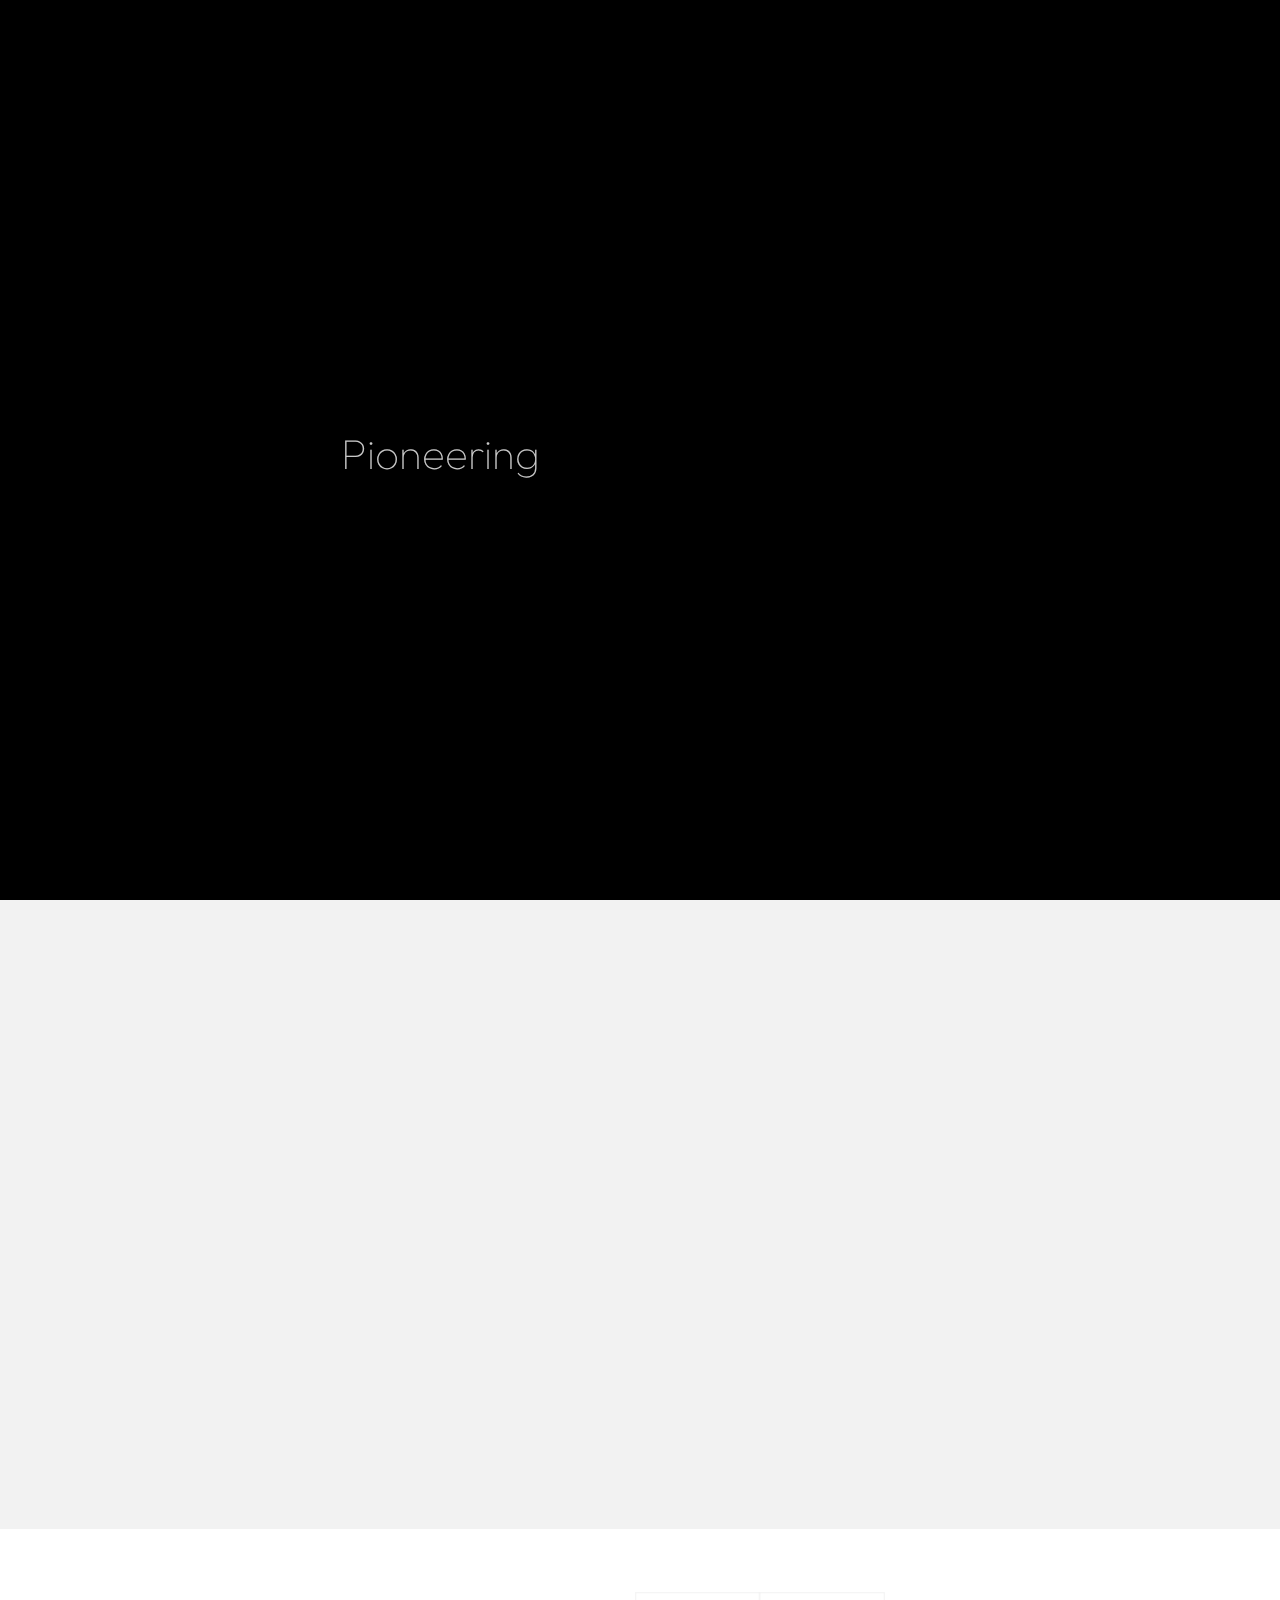
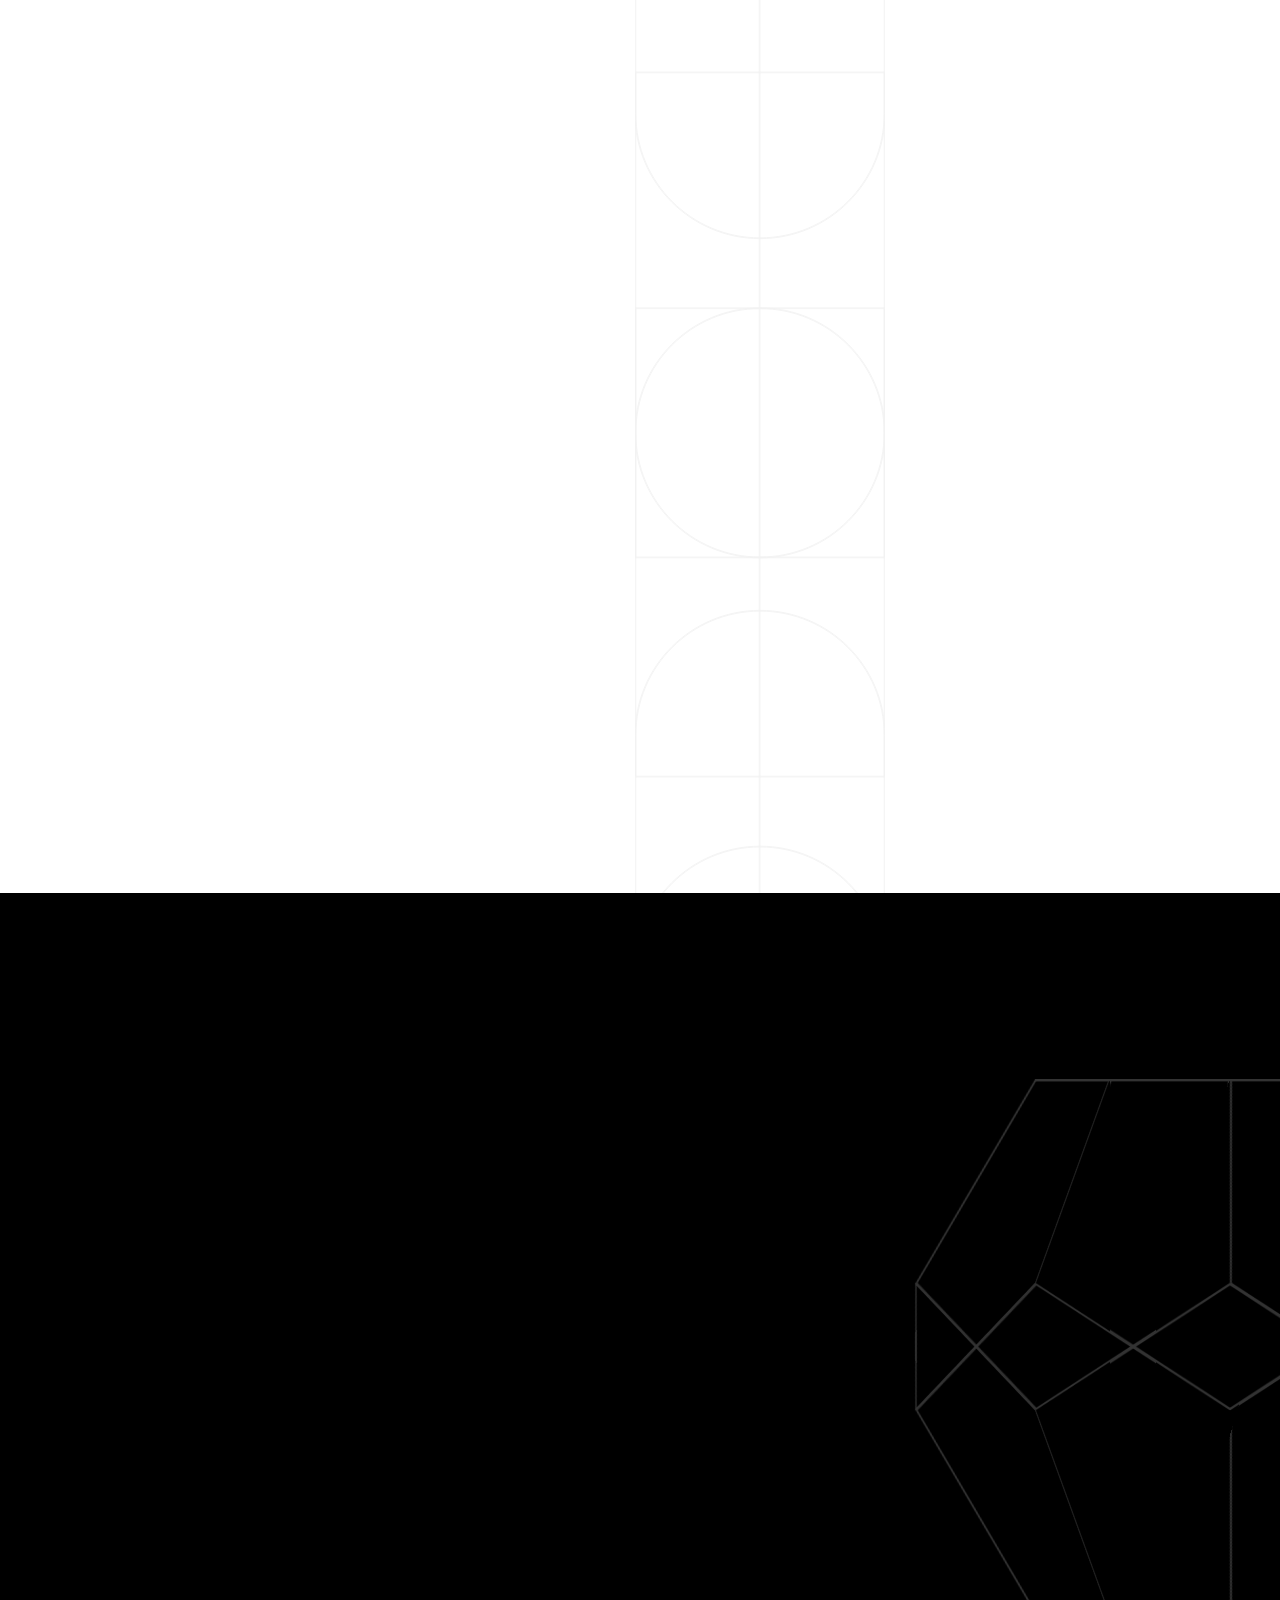
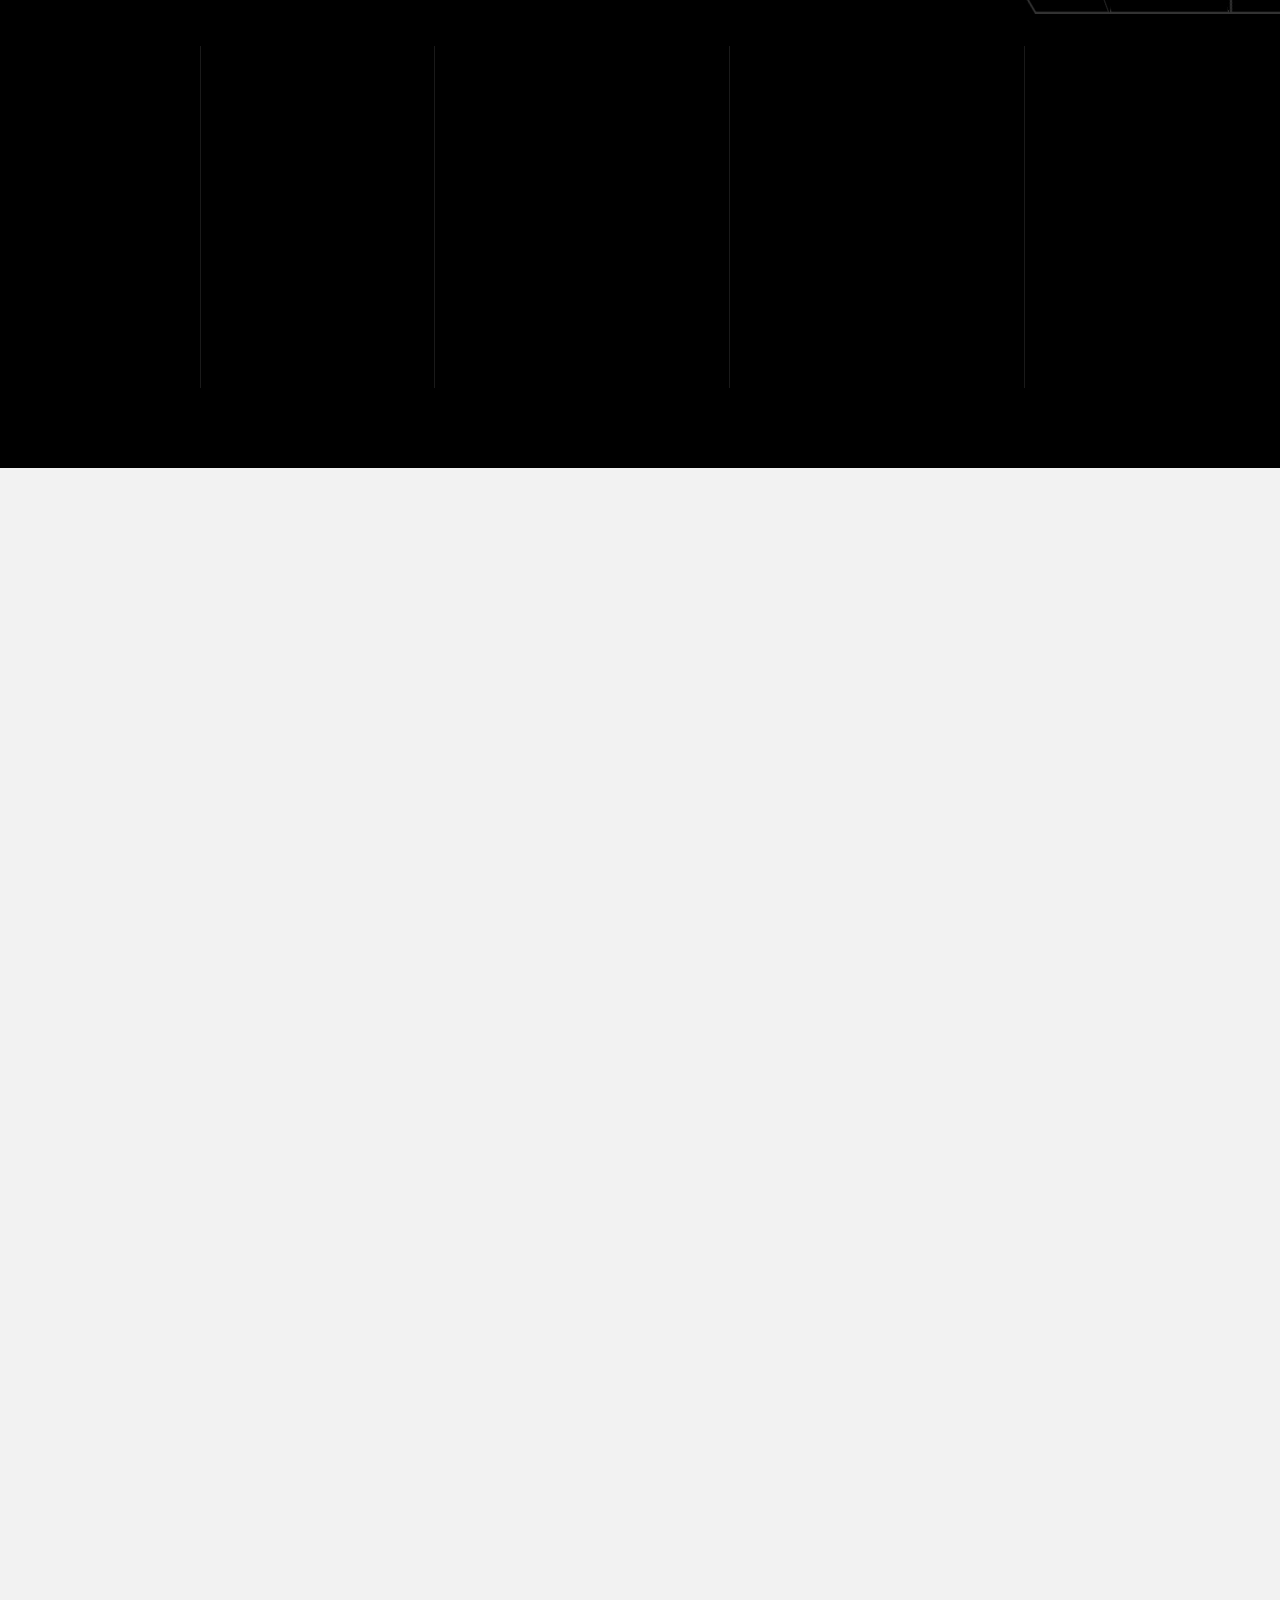
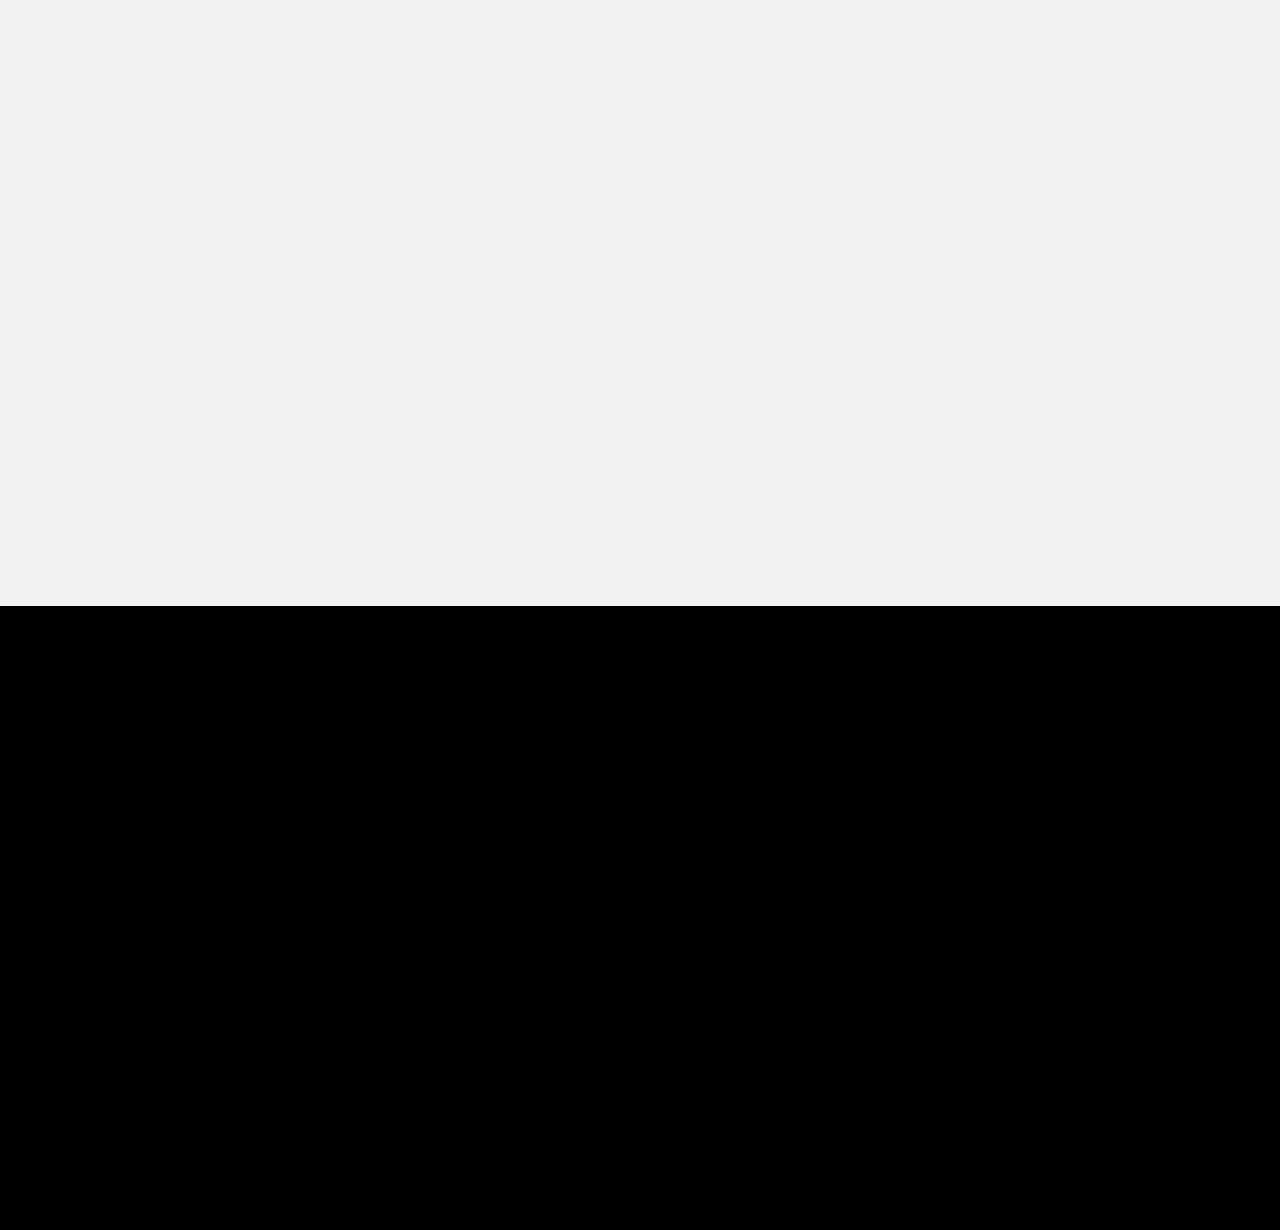
==== commit f32614d1: "firts" ====
--- a/Raina-portfolio/index.html
+++ b/Raina-portfolio/index.html
@@ -451,17 +451,69 @@
                         <div class="swiper-container mil-infinite-show mil-up">
                             <div class="swiper-wrapper">
                                 <div class="swiper-slide">
-                                    <a href="#" class="mil-partner-frame" style="width: 60px;"><img src="img/partners/1.svg" alt="logo"></a>
-                                </div>
-                                <div class="swiper-slide">
-                                    <a href="#" class="mil-partner-frame" style="width: 100px;"><img src="img/partners/2.svg" alt="logo"></a>
-                                </div>
-                                <div class="swiper-slide">
-                                    <a href="#" class="mil-partner-frame" style="width: 60px;"><img src="img/partners/1.svg" alt="logo"></a>
-                                </div>
-                                <div class="swiper-slide">
-                                    <a href="#" class="mil-partner-frame" style="width: 100px;"><img src="img/partners/2.svg" alt="logo"></a>
-                                </div>
+                                    <a href="#" class="mil-partner-frame" style="width: 60px;"><img src="logos/asian-paints-logo-EAB2F07910-seeklogo.com.png" alt="logo"></a>
+                                </div>
+                                <div class="swiper-slide">
+                                    <a href="#" class="mil-partner-frame" style="width: 100px;"><img src="logos/1024px-Tanishq_Logo.svg.png" alt="logo"></a>
+                                </div>
+                                <div class="swiper-slide">
+                                    <a href="#" class="mil-partner-frame" style="width: 60px;"><img src="logos/1280px-J_P_Morgan_Logo_2008_1.svg.png" alt="logo"></a>
+                                </div>
+                                <div class="swiper-slide">
+                                    <a href="#" class="mil-partner-frame" style="width: 100px;"><img src="logos/analytics.png" alt="logo"></a>
+                                </div>
+                                <div class="swiper-slide">
+                                    <a href="#" class="mil-partner-frame" style="width: 60px;"><img src="logos/Bharat_Petroleum-Logo.wine.png" alt="logo"></a>
+                                </div>
+                                <div class="swiper-slide">
+                                    <a href="#" class="mil-partner-frame" style="width: 60px;"><img src="logos/bosch.png" alt="logo"></a>
+                                </div>
+                                <div class="swiper-slide">
+                                    <a href="#" class="mil-partner-frame" style="width: 60px;"><img src="logos/emobility.png" alt="logo"></a>
+                                </div>
+                                <div class="swiper-slide">
+                                    <a href="#" class="mil-partner-frame" style="width: 60px;"><img src="logos/Fastrack_logo.png" alt="logo"></a>
+                                </div>
+                                <div class="swiper-slide">
+                                    <a href="#" class="mil-partner-frame" style="width: 60px;"><img src="logos/images.jpg" alt="logo"></a>
+                                </div>
+                                <div class="swiper-slide">
+                                    <a href="#" class="mil-partner-frame" style="width: 60px;"><img src="logos/lions-club-international-logo-8A8F864998-seeklogo.com.png" alt="logo"></a>
+                                </div>
+                                <div class="swiper-slide">
+                                    <a href="#" class="mil-partner-frame" style="width: 60px;"><img src="logos/logo-white.png" alt="logo"></a>
+                                </div>
+                                <div class="swiper-slide">
+                                    <a href="#" class="mil-partner-frame" style="width: 60px;"><img src="logos/Logo_OC_Oerlikon.svg.png" alt="logo"></a>
+                                </div>
+                                <div class="swiper-slide">
+                                    <a href="#" class="mil-partner-frame" style="width: 60px;"><img src="logos/logoaratt.png" alt="logo"></a>
+                                </div>
+                                <div class="swiper-slide">
+                                    <a href="#" class="mil-partner-frame" style="width: 60px;"><img src="logos/orra-latest-logo.png" alt="logo"></a>
+                                </div>
+                                <div class="swiper-slide">
+                                    <a href="#" class="mil-partner-frame" style="width: 60px;"><img src="logos/oxford.png" alt="logo"></a>
+                                </div>
+                                <div class="swiper-slide">
+                                    <a href="#" class="mil-partner-frame" style="width: 60px;"><img src="logos/Renault-Logo.png" alt="logo"></a>
+                                </div>
+                                <div class="swiper-slide">
+                                    <a href="#" class="mil-partner-frame" style="width: 60px;"><img src="logos/Siemens_Healthineers_logo.svg.png" alt="logo"></a>
+                                </div>
+                                <div class="swiper-slide">
+                                    <a href="#" class="mil-partner-frame" style="width: 60px;"><img src="logos/SolarQuarterFavicon_Logo.png" alt="logo"></a>
+                                </div>
+                                <div class="swiper-slide">
+                                    <a href="#" class="mil-partner-frame" style="width: 60px;"><img src="logos/thomas cook.png" alt="logo"></a>
+                                </div>
+                                <div class="swiper-slide">
+                                    <a href="#" class="mil-partner-frame" style="width: 60px;"><img src="logos/Titan_Company_Logo.png" alt="logo"></a>
+                                </div>
+                                <div class="swiper-slide">
+                                    <a href="#" class="mil-partner-frame" style="width: 60px;"><img src="logos/toyota-logo-3A02221675-seeklogo.com.png" alt="logo"></a>
+                                </div>
+                                
                             </div>
                         </div>
 
--- a/Raina-portfolio/css/style.css
+++ b/Raina-portfolio/css/style.css
@@ -283,7 +283,7 @@
 
 h5,
 .mil-h5 {
-  font-size: 20px;
+  font-size: 30px;
   line-height: 150%;
 }
 @media screen and (max-width: 768px) {
@@ -399,7 +399,7 @@
 }
 
 .mil-light-soft {
-  color: rgba(255, 255, 255, 0.4);
+  color: rgba(255, 255, 255, 0.988);
 }
 
 .mil-dark-soft {
@@ -479,6 +479,7 @@
   overflow: hidden;
   width: 100%;
   padding-bottom: 140%;
+  transition: .2s ease-in;
 }
 .mil-img-frame img {
   position: absolute;
@@ -490,8 +491,12 @@
      object-fit: cover;
   -o-object-position: center;
      object-position: center;
-}
-
+  
+}
+.mil-img-frame:hover{
+  border-bottom-left-radius: 266px;
+  border-top-right-radius: 266px;
+}
 /* -------------------------------------------
 
 link
@@ -1844,6 +1849,13 @@
   border-top-right-radius: 266px;
   -o-object-fit: contain;
      object-fit: contain;
+  transition: .3s ease-out;
+}
+.mil-portrait-frame img:hover{
+  border-bottom-left-radius: 0px;
+  border-top-right-radius: 0px;
+  border-bottom-right-radius: 266px;
+  border-top-left-radius: 266px;
 }
 .mil-portrait-frame .mil-nimbus {
   background: radial-gradient(50% 50% at 50% 50%, rgb(255, 152, 0) 0%, rgba(250, 168, 69, 0) 100%);
@@ -2295,7 +2307,8 @@
   display: block;
 }
 .mil-partner-frame img {
-  width: 100%;
+  width: 140%;
+  height: 6vh;
 }
 
 /* -------------------------------------------
